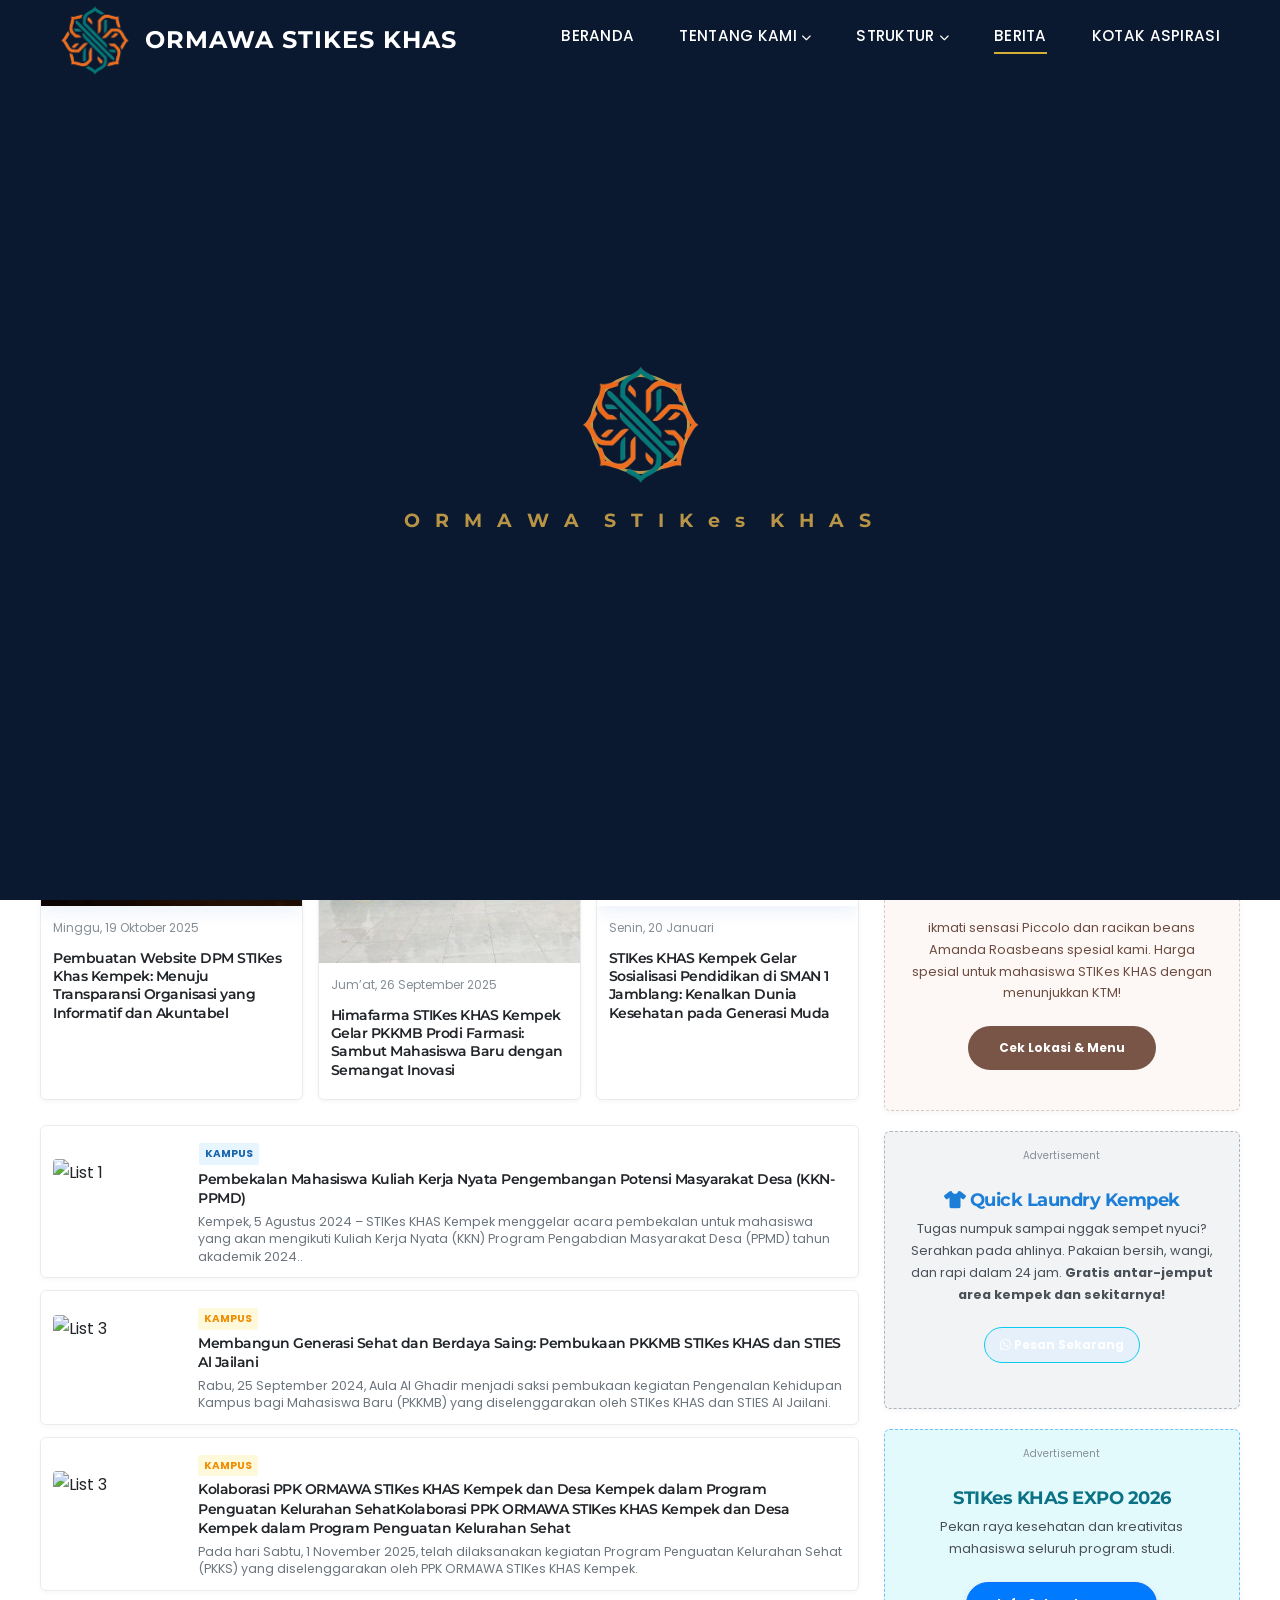
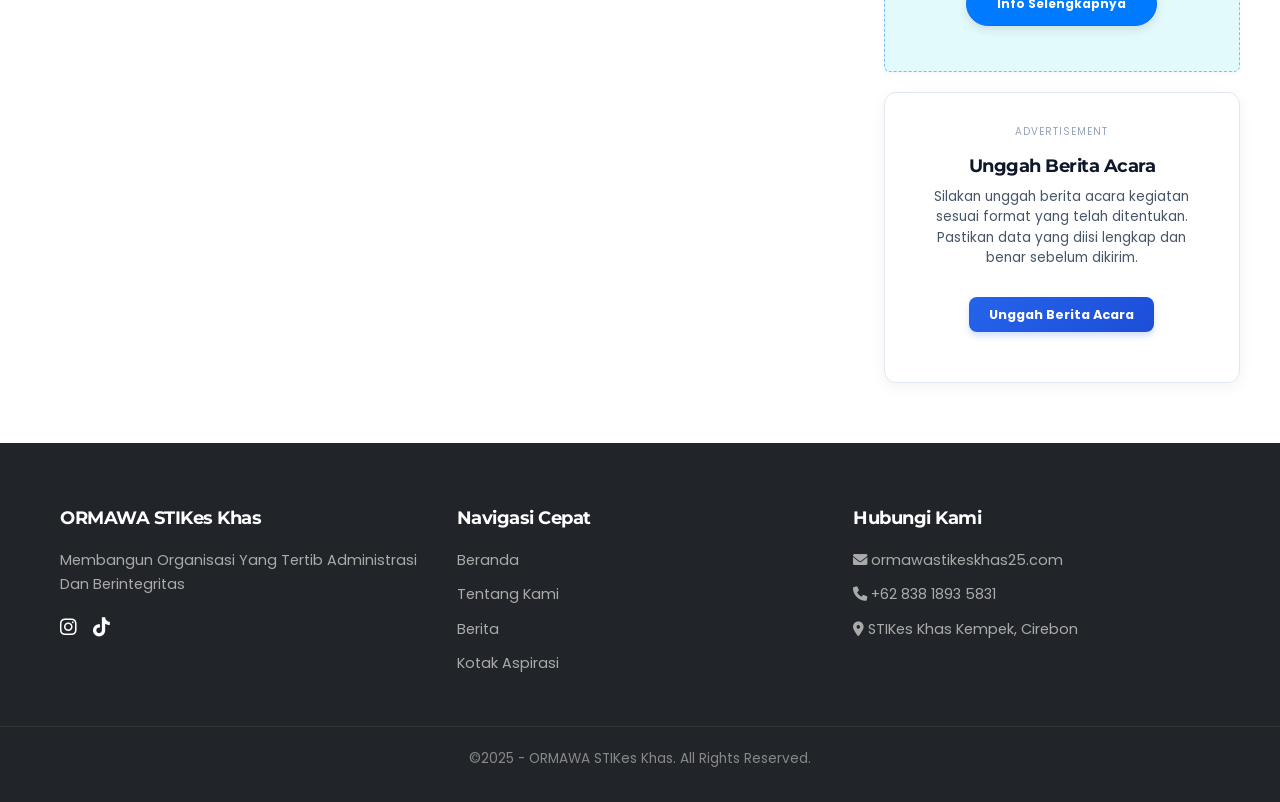
==== berita.html @ 65491d13 "Add files via upload" ====
<!doctype html>
<html lang="id">
  <head>
    <meta charset="utf-8" />
    <meta name="viewport" content="width=device-width, initial-scale=1.0" />
    <title>Ormawa STIKes Khas-Berita</title>
    <link
      href="https://cdn.jsdelivr.net/npm/bootstrap@5.3.0/dist/css/bootstrap.min.css"
      rel="stylesheet"
    />
    <link rel="stylesheet" type="text/css" href="css/style.css" />
    <link
      rel="stylesheet"
      href="https://cdnjs.cloudflare.com/ajax/libs/font-awesome/6.0.0-beta3/css/all.min.css"
    />
  </head>
  <body class="berita-page">
    <div id="preloader">
      <div class="loader-content">
        <div class="logo-animation">
          <img src="img/download logo stikes.png" alt="Logo STIKes KHAS" />
          <div class="pulse-ring"></div>
        </div>
        <div class="loader-text">
          <span class="letter">O</span>
          <span class="letter">R</span>
          <span class="letter">M</span>
          <span class="letter">A</span>
          <span class="letter">W</span>
          <span class="letter">A</span>
          <span class="letter"></span>
          <span class="letter">S</span>
          <span class="letter">T</span>
          <span class="letter">I</span>
          <span class="letter">K</span>
          <span class="letter">e</span>
          <span class="letter">s</span>
          <span class="letter"></span>
          <span class="letter">K</span>
          <span class="letter">H</span>
          <span class="letter">A</span>
          <span class="letter">S</span>
        </div>
      </div>
    </div>

    <nav class="navbar navbar-expand-lg navbar-dark fixed-top">
      <div class="container">
        <a class="navbar-brand d-flex align-items-center" href="index.html">
          <img
            src="img/download logo stikes.png"
            alt="Logo HIMESY KHAS"
            class="me-3"
          />
          <span class="fw-bold fs-4">ORMAWA STIKes KHAS</span>
        </a>
        <button
          class="navbar-toggler border-0"
          type="button"
          data-bs-toggle="collapse"
          data-bs-target="#himesyNav"
        >
          <span class="navbar-toggler-icon"></span>
        </button>
        <div class="collapse navbar-collapse" id="himesyNav">
          <ul class="navbar-nav ms-auto">
            <li class="nav-item">
              <a class="nav-link active" href="index.html">Beranda</a>
            </li>

            <li class="nav-item dropdown">
              <a
                class="nav-link dropdown-toggle"
                href="#"
                data-bs-toggle="dropdown"
                >Tentang Kami<i class="fas fa-chevron-down"></i
              ></a>
              <ul class="dropdown-menu">
                <li>
                  <a class="dropdown-item" href="tentangkami.html"
                    >Tentang Kami</a
                  >
                </li>
                <li>
                  <a class="dropdown-item" href="tugas-fungsi.html"
                    >Tugas & fungsi</a
                  >
                </li>
              </ul>
            </li>
            <li class="nav-item dropdown">
              <a
                class="nav-link dropdown-toggle"
                href="#"
                data-bs-toggle="dropdown"
                >Struktur<i class="fas fa-chevron-down"></i
              ></a>
              <ul class="dropdown-menu">
                <li>
                  <span class="dropdown-header text-warning fw-bold small"
                    >PIMPINAN</span
                  >
                </li>
                <li>
                  <a class="dropdown-item" href="https://www.stikeskhas.ac.id/"
                    >STIKes KHAS KEMPEK</a
                  >
                </li>
                <li><hr class="dropdown-divider bg-white opacity-25" /></li>
                <li>
                  <span class="dropdown-header text-warning fw-bold small"
                    >DAFTAR ORMAWA</span
                  >
                </li>
                <li>
                  <a class="dropdown-item" href="struktur-dpm.html"
                    >DPM (Dewan Perwakilan Mahasiswa)</a
                  >
                </li>
                <li>
                  <a class="dropdown-item" href="Struktur-bem.html"
                    >BEM (Badan Eksekutif Mahasiswa)</a
                  >
                </li>
                <li>
                  <a class="dropdown-item" href="struktur-himafarma.html"
                    >HIMAFARMA (Himpunan Mahasiswa Farmasi)</a
                  >
                </li>
                <li>
                  <a class="dropdown-item" href="struktur-himagi.html"
                    >HIMAGI (Himpunan Mahasiswa Gizi)</a
                  >
                </li>
              </ul>
            </li>
            <li class="nav-item">
              <a class="nav-link" href="berita.html">BERITA</a>
            </li>
            <li class="nav-item">
              <a class="nav-link" href="kotak-Aspirasi.html">KOTAK ASPIRASI</a>
            </li>
          </ul>
        </div>
      </div>
    </nav>

    <!-- ==============================================
         LAYOUT PORTAL BERITA (AMAN DI BAWAH NAVBAR FIXED)
         ============================================== -->
    <div class="container portal-news-wrapper">
      <div class="portal-grid-container">
        <!-- KOLOM UTAMA (KIRI) -->
        <div class="portal-main-col">
          <!-- Kategori Header Atas -->
          <div
            class="news-section-header"
            style="border-color: #0056b3; margin-top: 0"
          >
            <h2 class="news-section-title" style="color: #0056b3">
              Informasi Kampus & Ormawa
            </h2>
          </div>

          <!-- Berita Utama Besar (Hero Article) -->
          <div class="portal-hero-box">
            <a href="sidang-umum.html">
              <img
                src="img/Bannerberita terbaru/berita sidang umum.jpeg"
                alt="Berita Utama"
                class="portal-hero-img"
              />
            </a>
            <div class="portal-hero-body">
              <span class="portal-meta-time">19/10/2025</span>
              <h2 class="portal-hero-heading">
                <a href="sidang-umum.html"
                  >Sidang Umum DPM STIKes Khas Kempek: Membangun Organisasi yang
                  Tertib Administrasi dan Berintegritas</a
                >
              </h2>
              <p class="portal-hero-excerpt">
                Sidang ini merupakan agenda krusial guna mengkaji serta
                menetapkan landasan hukum organisasi, mulai dari Anggaran Dasar
                (AD) hingga Tata Laksana Organisasi (TLO).
              </p>
            </div>
          </div>

          <!-- Berita Utama Lainnya -->
          <div class="news-section-header">
            <h3 class="news-section-title">Berita Utama Lainnya</h3>
            <div class="news-nav-arrows">
              <button class="news-nav-btn">
                <i class="fas fa-chevron-left"></i>
              </button>
              <button class="news-nav-btn">
                <i class="fas fa-chevron-right"></i>
              </button>
            </div>
          </div>

          <div class="portal-sub-grid-3">
            <div class="portal-mini-card">
              <a href="pembuatan-wibsite.html"
                ><img
                  src="img/Bannerberita terbaru/bener pembuatan wibsite.jpeg"
                  alt="Sub 1"
                  class="portal-mini-img"
              /></a>
              <div class="portal-mini-body">
                <span class="portal-meta-time"> Minggu, 19 Oktober 2025</span>
                <h4 class="portal-mini-title">
                  <a href="pembuatan-wibsite.html"
                    >Pembuatan Website DPM STIKes Khas Kempek: Menuju
                    Transparansi Organisasi yang Informatif dan Akuntabel</a
                  >
                </h4>
              </div>
            </div>

            <div class="portal-mini-card">
              <a href="PPKMB-HIMARMA.html"
                ><img src="img/himafarma/berita/ppkmb/pkkmbhimfrma.jpg"
              /></a>
              <div class="portal-mini-body">
                <span class="portal-meta-time">Jum’at, 26 September 2025</span>
                <h4 class="portal-mini-title">
                  <a href="PPKMB-HIMARMA.html"
                    >Himafarma STIKes KHAS Kempek Gelar PKKMB Prodi Farmasi:
                    Sambut Mahasiswa Baru dengan Semangat Inovasi</a
                  >
                </h4>
              </div>
            </div>

            <div class="portal-mini-card">
              <a
                href="https://www.stikeskhas.ac.id/stikes-khas-kempek-gelar-sosialisasi-pendidikan-di-sman-1-jamblang/"
                ><img
                  src="https://www.stikeskhas.ac.id/wp-content/uploads/2026/01/WhatsApp-Image-2026-01-20-at-14.49.30-768x432.jpeg"
                  alt="Sub 3"
                  class="portal-mini-img"
              /></a>
              <div class="portal-mini-body">
                <span class="portal-meta-time">Senin, 20 Januari</span>
                <h4 class="portal-mini-title">
                  <a
                    href="https://www.stikeskhas.ac.id/stikes-khas-kempek-gelar-sosialisasi-pendidikan-di-sman-1-jamblang/"
                    >STIKes KHAS Kempek Gelar Sosialisasi Pendidikan di SMAN 1
                    Jamblang: Kenalkan Dunia Kesehatan pada Generasi Muda</a
                  >
                </h4>
              </div>
            </div>
          </div>

          <!-- List Artikel Vertikal di Bawah -->
          <div class="portal-list-item">
            <img
              src="https://www.stikeskhas.ac.id/wp-content/uploads/2024/08/foto-768x536.jpg"
              alt="List 1"
              class="portal-list-thumb"
            />
            <div class="portal-list-content">
              <span class="portal-badge-label badge-blue">Kampus</span>
              <h4 class="portal-list-title">
                <a
                  href="https://www.stikeskhas.ac.id/pembekalan-mahasiswa-kuliah-kerja-nyata-pengembangan-potensi-masyarakat-desa-kkn-ppmd/"
                  >Pembekalan Mahasiswa Kuliah Kerja Nyata Pengembangan Potensi
                  Masyarakat Desa (KKN-PPMD)</a
                >
              </h4>
              <p class="portal-list-desc">
                Kempek, 5 Agustus 2024 – STIKes KHAS Kempek menggelar acara
                pembekalan untuk mahasiswa yang akan mengikuti Kuliah Kerja
                Nyata (KKN) Program Pengabdian Masyarakat Desa (PPMD) tahun
                akademik 2024..
              </p>
            </div>
          </div>

          <div class="portal-list-item">
            <img
              src="https://www.stikeskhas.ac.id/wp-content/uploads/2024/09/IMG_4207-1536x864.jpg"
              alt="List 3"
              class="portal-list-thumb"
            />
            <div class="portal-list-content">
              <span class="portal-badge-label badge-orange">kampus</span>
              <h4 class="portal-list-title">
                <a
                  href="https://www.stikeskhas.ac.id/membangun-generasi-sehat-dan-berdaya-saing-pembukaan-pkkmb-stikes-khas-dan-sties-al-jailani/"
                  >Membangun Generasi Sehat dan Berdaya Saing: Pembukaan PKKMB
                  STIKes KHAS dan STIES Al Jailani</a
                >
              </h4>
              <p class="portal-list-desc">
                Rabu, 25 September 2024, Aula Al Ghadir menjadi saksi pembukaan
                kegiatan Pengenalan Kehidupan Kampus bagi Mahasiswa Baru (PKKMB)
                yang diselenggarakan oleh STIKes KHAS dan STIES Al Jailani.
              </p>
            </div>
          </div>

          <div class="portal-list-item">
            <img
              src="https://www.stikeskhas.ac.id/wp-content/uploads/2025/11/WhatsApp-Image-2025-11-01-at-22.59.49-1024x574.jpeg"
              alt="List 3"
              class="portal-list-thumb"
            />
            <div class="portal-list-content">
              <span class="portal-badge-label badge-orange">kampus</span>
              <h4 class="portal-list-title">
                <a
                  href="https://www.stikeskhas.ac.id/kolaborasi-ppk-ormawa-stikes-khas-kempek-dan-desa-kempek-dalam-program-penguatan-kelurahan-sehat/"
                  >Kolaborasi PPK ORMAWA STIKes KHAS Kempek dan Desa Kempek
                  dalam Program Penguatan Kelurahan SehatKolaborasi PPK ORMAWA
                  STIKes KHAS Kempek dan Desa Kempek dalam Program Penguatan
                  Kelurahan Sehat</a
                >
              </h4>
              <p class="portal-list-desc">
                Pada hari Sabtu, 1 November 2025, telah dilaksanakan kegiatan
                Program Penguatan Kelurahan Sehat (PKKS) yang diselenggarakan
                oleh PPK ORMAWA STIKes KHAS Kempek.
              </p>
            </div>
          </div>
        </div>

        <!-- SIDEBAR KANAN -->
        <div class="portal-sidebar-col">
          <!-- Topik Populer -->
          <div class="portal-sidebar-widget">
            <div class="portal-sidebar-header">Topik Populer</div>
            <ul class="top-topic-list">
              <li>
                <i class="fas fa-external-link-alt"></i>
                <a href="#">Sidang Pleno DPM</a>
              </li>
              <li>
                <i class="fas fa-external-link-alt"></i>
                <a href="#">Sosialisasi Kesehatan</a>
              </li>
              <li>
                <i class="fas fa-external-link-alt"></i>
                <a href="#">Panduan Mahasiswa Baru</a>
              </li>
            </ul>
          </div>

          <!-- Sub Kategori / Widget Artikel Pilihan -->
          <div class="portal-sidebar-widget">
            <div class="portal-sidebar-header">Berita Pilihan</div>

            <div class="sidebar-mini-article">
              <img
                src="https://www.stikeskhas.ac.id/wp-content/uploads/2024/07/12-1-768x458.png"
                alt="Side 1"
                class="sidebar-mini-thumb"
              />
              <h5 class="sidebar-mini-title">
                <a
                  href="https://www.stikeskhas.ac.id/sidang-terbuka-wisuda-angkatan-ke-1-program-sarjana-farmasi-gizi-stikes-khas-kempek-tahun-akademik-2023-2024/"
                  >Berbangga, STIKes KHAS Kempek Gelar Wisuda Perdana dengan
                  Kelulusan 100%</a
                >
              </h5>
            </div>

            <div class="sidebar-mini-article">
              <img
                src="https://www.stikeskhas.ac.id/wp-content/uploads/2024/06/WhatsApp-Image-2024-06-25-at-15.38.36_a71be2c7-1-768x1024.jpg"
                alt="Side 2"
                class="sidebar-mini-thumb"
              />
              <h5 class="sidebar-mini-title">
                <a
                  href="https://www.stikeskhas.ac.id/tingkatkan-pemahaman-keterampilan-satgas-ppks-stikes-khas-kempek-ikuti-workshop-peningkatan-kapasitas-ppks/"
                  >Tingkatkan Pemahaman & Keterampilan, Satgas PPKS STIKes KHAS
                  Kempek Ikuti Workshop Peningkatan Kapasitas PPKS</a
                >
              </h5>
            </div>

            <div class="sidebar-mini-article">
              <img
                src="https://www.stikeskhas.ac.id/wp-content/uploads/2023/11/al-ss-768x432.jpg"
                alt="Side 3"
                class="sidebar-mini-thumb"
              />
              <h5 class="sidebar-mini-title">
                <a
                  href="https://www.stikeskhas.ac.id/asesmen-lapangan-akreditasi-stikes-khas-kempek-langkah-menuju-pendidikan-kesehatan-berkualitas/"
                  >Asesmen Lapangan Akreditasi STIKes KHAS Kempek: Langkah
                  Menuju Pendidikan Kesehatan Berkualitas</a
                >
              </h5>
            </div>
          </div>

          <!-- ================= TAMBAHKAN KODE IKLAN BARU DI SINI ================= -->

          <!-- Kotak Iklan / Coffee Shop dengan Video -->
          <div
            class="portal-sidebar-widget text-center"
            style="
              background: #fdf8f5;
              border: 1px dashed #d7ccc8;
              margin-top: 20px;
            "
          >
            <span
              style="
                font-size: 10px;
                color: #868e96;
                display: block;
                margin-bottom: 5px;
              "
              >Advertisement</span
            >
            <div style="padding: 15px 10px">
              <!-- Bagian Judul dengan Gambar Logo -->
              <h5
                style="
                  font-size: 1.1rem;
                  color: #5d4037;
                  font-weight: 700;
                  margin-bottom: 8px;
                  display: flex;
                  align-items: center;
                  justify-content: center;
                  gap: 8px;
                "
              >
                <!-- Ganti "img/logo-kopi.png" dengan lokasi file gambar logo yang sebenarnya -->
                <img
                  src="img/iklan/WhatsApp_Image_2026-07-31_at_22.57.00-removebg-preview.png"
                  alt="Logo Kopi"
                  style="height: 24px; width: auto; object-fit: contain"
                />
                Ngopi Dulu, Nugas Kemudian!
              </h5>

              <!-- Video Container (Responsif 16:9) -->
              <div class="ratio ratio-16x9 mb-3">
                <!-- Ganti URL src dengan link embed video YouTube/Tiktok promosi yang asli -->
                <iframe
                  src=""
                  title="Coffee Shop Promo"
                  allowfullscreen
                  style="border-radius: 8px"
                ></iframe>
              </div>

              <p style="font-size: 0.8rem; color: #6d4c41; margin-bottom: 12px">
                ikmati sensasi Piccolo dan racikan beans Amanda Roasbeans
                spesial kami. Harga spesial untuk mahasiswa STIKes KHAS dengan
                menunjukkan KTM!
              </p>
              <a
                href="https://www.instagram.com/salwacoffee/"
                class="btn btn-sm fw-bold text-white"
                style="background-color: #795548; font-size: 0.75rem"
                >Cek Lokasi & Menu</a
              >
            </div>
          </div>

          <!-- Kotak Iklan / Quick Laundry -->
          <div
            class="portal-sidebar-widget text-center"
            style="
              background: #f1f3f5;
              border: 1px dashed #adb5bd;
              margin-top: 20px;
            "
          >
            <span
              style="
                font-size: 10px;
                color: #868e96;
                display: block;
                margin-bottom: 5px;
              "
              >Advertisement</span
            >
            <div style="padding: 20px 10px">
              <h5
                style="
                  font-size: 1.1rem;
                  color: #1c7ed6;
                  font-weight: 700;
                  margin-bottom: 8px;
                "
              >
                <i class="fas fa-tshirt"></i> Quick Laundry Kempek
              </h5>
              <p style="font-size: 0.8rem; color: #495057; margin-bottom: 12px">
                Tugas numpuk sampai nggak sempet nyuci? Serahkan pada ahlinya.
                Pakaian bersih, wangi, dan rapi dalam 24 jam.
                <strong>Gratis antar-jemput area kempek dan sekitarnya!</strong>
              </p>

              <!-- Tombol Pesan Sekarang via WhatsApp -->
              <!-- Ganti "6281234567890" dengan nomor WA tujuan. Pastikan menggunakan format 62 (pengganti 0) -->
              <a
                href="https://wa.me/6282219672572?text=Halo%20Quick%20Laundry,%20saya%20mahasiswa%20STIKes%20KHAS%20mau%20pesan%20layanan%20antar-jemput%20laundry."
                target="_blank"
                class="btn btn-sm btn-info fw-bold text-white"
                style="font-size: 0.75rem"
              >
                <i class="fab fa-whatsapp"></i> Pesan Sekarang
              </a>
            </div>
          </div>
          <!-- ================= BATAS AKHIR KODE IKLAN BARU ================= -->

          <!-- Kotak Iklan / Banner Samping -->
          <div
            class="portal-sidebar-widget text-center"
            style="background: #e3fafc; border: 1px dashed #74c0fc"
          >
            <span
              style="
                font-size: 10px;
                color: #868e96;
                display: block;
                margin-bottom: 5px;
              "
              >Advertisement</span
            >
            <div style="padding: 20px 10px">
              <h5
                style="
                  font-size: 1.1rem;
                  color: #0b7285;
                  font-weight: 700;
                  margin-bottom: 8px;
                "
              >
                STIKes KHAS EXPO 2026
              </h5>
              <p style="font-size: 0.8rem; color: #495057; margin-bottom: 12px">
                Pekan raya kesehatan dan kreativitas mahasiswa seluruh program
                studi.
              </p>
              <a
                href="kotak-Aspirasi.html"
                class="btn btn-sm btn-primary fw-bold"
                style="font-size: 0.75rem"
                >Info Selengkapnya</a
              >
            </div>
          </div>
          <!-- ================= BATAS AKHIR KODE IKLAN UNGGAH BERITA ================= -->
          <div
            class="portal-sidebar-widget text-center"
            style="
              background: #ffffff;
              border: 1px solid #e2e8f0;
              border-radius: 12px;
              box-shadow: 0 4px 15px rgba(0, 0, 0, 0.05);
              overflow: hidden;
            "
          >
            <span
              style="
                font-size: 10px;
                color: #94a3b8;
                display: block;
                margin-top: 15px;
                text-transform: uppercase;
                letter-spacing: 1px;
              "
              >Advertisement</span
            >
            <div style="padding: 15px 20px 25px">
              <h5
                style="
                  font-size: 1.15rem;
                  color: #0f172a;
                  font-weight: 700;
                  margin-bottom: 10px;
                "
              >
                Unggah Berita Acara
              </h5>
              <p
                style="
                  font-size: 0.85rem;
                  color: #475569;
                  margin-bottom: 18px;
                  line-height: 1.5;
                "
              >
                Silakan unggah berita acara kegiatan sesuai format yang telah
                ditentukan. Pastikan data yang diisi lengkap dan benar sebelum
                dikirim.
              </p>
              <a
                href="pembuatan-berita.html"
                class="btn btn-sm fw-bold"
                style="
                  background: linear-gradient(135deg, #2563eb 0%, #1d4ed8 100%);
                  color: #ffffff;
                  border: none;
                  padding: 8px 20px;
                  border-radius: 8px;
                  font-size: 0.8rem;
                  box-shadow: 0 4px 6px rgba(37, 99, 235, 0.2);
                  transition: all 0.3s ease;
                "
              >
                Unggah Berita Acara
              </a>
            </div>
          </div>
        </div>
      </div>
    </div>

    <footer class="footer-custom">
      <div class="container footer-custom-container">
        <div class="footer-custom-col">
          <h4>ORMAWA STIKes Khas</h4>
          <p>Membangun Organisasi Yang Tertib Administrasi Dan Berintegritas</p>
          <div class="footer-custom-social" style="margin-top: 15px">
            <a href="https://www.instagram.com/dpmstikeskhas/#"
              ><i class="fab fa-instagram"></i
            ></a>
            <a href="https://www.tiktok.com/@dpmstikeskhas"
              ><i class="fa-brands fa-tiktok"></i
            ></a>
          </div>
        </div>

        <div class="footer-custom-col">
          <h4>Navigasi Cepat</h4>
          <a href="index.html">Beranda</a>
          <a href="tentangkami.html">Tentang Kami</a>
          <a href="berita.html">Berita</a>
          <a href="kotak-Aspirasi.html">Kotak Aspirasi</a>
        </div>

        <div class="footer-custom-col" id="contact-custom">
          <h4>Hubungi Kami</h4>
          <p><i class="fas fa-envelope"></i> ormawastikeskhas25.com</p>
          <p><i class="fas fa-phone"></i> +62 838 1893 5831</p>
          <a
            href="https://www.google.com/maps/place/STIKes+KHAS+Kempek+Cirebon/@-6.6955847,108.4113421,17z/..."
            ><p>
              <i class="fas fa-map-marker-alt"></i> STIKes Khas Kempek, Cirebon
            </p></a
          >
        </div>
      </div>
      <div class="footer-custom-bottom">
        &copy;2025 - ORMAWA STIKes Khas. All Rights Reserved.
      </div>
    </footer>

    <script src="https://cdn.jsdelivr.net/npm/bootstrap@5.3.0/dist/js/bootstrap.bundle.min.js"></script>
    <script>
      // Add 'scrolled' class to navbar after page scroll (matching 1.html behaviour)
      window.addEventListener("scroll", () => {
        const navbar = document.querySelector(".navbar");
        if (!navbar) return;
        if (window.scrollY > 100) {
          navbar.classList.add("scrolled");
        } else {
          navbar.classList.remove("scrolled");
        }
      });

      // Smooth-scroll for on-page anchors, but allow Bootstrap dropdown toggles and plain '#' to behave normally
      document.querySelectorAll('a[href^="#"]').forEach((anchor) => {
        anchor.addEventListener("click", function (e) {
          const href = this.getAttribute("href");
          // skip if it's a plain '#' (used by dropdown) or element is a dropdown-toggle
          if (
            !href ||
            href === "#" ||
            this.classList.contains("dropdown-toggle") ||
            this.dataset.bsToggle === "dropdown"
          ) {
            return; // let bootstrap handle dropdowns and plain hashes
          }

          e.preventDefault();
          const target = document.querySelector(href);
          if (target) target.scrollIntoView({ behavior: "smooth" });
        });
      });

      // Set `.active` on navbar links based on current page URL (so underline follows current page)
      function updateActiveNav() {
        const navItems = document.querySelectorAll(".navbar-nav .nav-item");
        const current =
          window.location.pathname.replace(/\/+/g, "/").split("/").pop() ||
          "index.html";

        // helper to extract filename from href
        const filenameFromHref = (href) => {
          if (!href) return null;
          if (href.startsWith("#")) return "";
          try {
            const url = new URL(
              href,
              window.location.origin + window.location.pathname,
            );
            return url.pathname.replace(/\/+/g, "/").split("/").pop();
          } catch (e) {
            return null;
          }
        };

        navItems.forEach((item) => {
          const toggle = item.querySelector(".nav-link");
          if (!toggle) return;

          // if this nav-item contains a dropdown-menu, check its children
          const dropdown = item.querySelector(".dropdown-menu");
          if (dropdown) {
            const childLinks = dropdown.querySelectorAll("a");
            let matched = false;
            childLinks.forEach((cl) => {
              const f = filenameFromHref(cl.getAttribute("href"));
              if (f && f === current) matched = true;
            });

            // Also check if the dropdown toggle itself links to a page (rarely), otherwise use matched
            const toggleHrefFile = filenameFromHref(
              toggle.getAttribute("href"),
            );
            if (toggleHrefFile && toggleHrefFile === current) matched = true;

            if (matched) {
              toggle.classList.add("active");
              // optional: also open dropdown on current page
              // item.querySelector('.dropdown-menu')?.classList.add('show');
            } else {
              toggle.classList.remove("active");
            }
          } else {
            // simple link
            const f = filenameFromHref(toggle.getAttribute("href"));
            // treat anchors as homepage
            if (
              toggle.getAttribute("href") &&
              toggle.getAttribute("href").startsWith("#")
            ) {
              const isHome = current === "" || /index\.html?$/.test(current);
              if (isHome) toggle.classList.add("active");
              else toggle.classList.remove("active");
            } else if (f && f === current) {
              toggle.classList.add("active");
            } else {
              toggle.classList.remove("active");
            }
          }
        });
      }

      document.querySelectorAll(".news-nav-btn").forEach((button) => {
        button.addEventListener("click", () => {
          const container = document.getElementById("featured-news-slider");
          if (!container) return;

          const direction = button.dataset.direction === "left" ? -1 : 1;
          const cardItem = container.querySelector(".portal-mini-card");
          const scrollAmount = cardItem ? cardItem.offsetWidth + 15 : 300;

          container.scrollBy({
            left: scrollAmount * direction,
            behavior: "smooth",
          });
        });
      });

      // Run on load
      document.addEventListener("DOMContentLoaded", updateActiveNav);
      // Also run on history navigation
      window.addEventListener("popstate", updateActiveNav);

      window.addEventListener("load", function () {
        const preloader = document.getElementById("preloader");

        // Memberikan jeda 2 detik agar animasi terlihat sebentar
        setTimeout(function () {
          preloader.classList.add("loader-fade-out");
        }, 2000);
      });
    </script>
  </body>
</html>
---- css/style.css ----
@import url('https://fonts.googleapis.com/css2?family=Poppins:wght@300;400;500;600;700;800&family=Montserrat:wght@700;800&family=Outfit:wght@400;600;700;800&family=Inter:wght@400;600&family=Playfair+Display:ital,wght@1,500&display=swap');

/* Reset dan Variabel */
* { margin: 0; padding: 0; box-sizing: border-box; }

:root {
    --primary-color: #007bff;
    --primary-dark: #0056b3;
    --secondary-color: #6c757d;
    --accent-color: #28a745;
    --text-dark: #212529;
    --text-light: #f8f9fa;
    --bg-light: #ffffff;
    --bg-section: #f4f7f6;
    --shadow-light: rgba(0, 0, 0, 0.1);
    --shadow-hover: rgba(0, 0, 0, 0.2);
}

body {
    font-family: 'Poppins', sans-serif;
    line-height: 1.6;
    color: var(--text-dark);
    
    /* Menggunakan foto sebagai latar belakang seluruh halaman */
    background-image: url('../img/Latar\ Belakakng.jpeg'); /* Ganti dengan nama file foto Anda */
    background-size: cover;          /* Foto menutupi seluruh layar */
    background-position: center;     /* Foto berada di tengah */
    background-attachment: fixed;    /* Foto tetap diam saat di-scroll (Efek Parallax) */
    background-repeat: no-repeat;
    overflow-x: hidden;
}

/* Tambahkan lapisan transparan agar konten teks tetap jelas */
body::before {
    content: "";
    position: fixed;
    top: 0;
    left: 0;
    width: 100%;
    height: 100%;
    /* Mengurangi keterangan foto agar teks lebih menonjol */
    background: rgba(255, 255, 255, 0.8); 
    z-index: -1;
}

.container {
    max-width: 1200px;
    margin: 0 auto;
    padding: 0 20px;
}

section {
    padding: 6rem 0;
}

h2 {
    font-size: 2.5rem;
    font-weight: 700;
    margin-bottom: 1.5rem;
    text-align: center;
    color: var(--primary-dark);
}

a { color: var(--primary-color); text-decoration: none; transition: 0.3s; }
a:hover { color: var(--primary-dark); }

/* Tombol */
.btn {
    display: inline-block;
    padding: 12px 30px;
    border-radius: 50px;
    font-weight: 600;
    transition: all 0.3s ease;
    margin: 10px 5px;
}

.btn-primary {
    background-color: var(--primary-color);
    color: white;
    box-shadow: 0 4px 10px var(--shadow-light);
}

.btn-primary:hover {
    background-color: var(--primary-dark);
    transform: translateY(-2px);
}

.btn-secondary {
    background-color: var(--accent-color);
    color: white;
}

.btn-secondary:hover {
    background-color: #218838;
}

/* Header & Navigasi */
header {
    background: var(--bg-light);
    box-shadow: 0 2px 10px var(--shadow-light);
    position: sticky;
    top: 0;
    z-index: 1000;
}

nav {
    display: flex;
    justify-content: space-between;
    align-items: center;
    padding: 1rem 20px;
}

nav h1 {
    font-size: 1.5rem;
    color: var(--primary-color);
}

nav ul {
    list-style: none;
    display: flex;
}

nav ul li { margin-left: 30px; }

nav ul li a {
    color: var(--text-dark);
    font-weight: 500;
}

nav ul li a:hover { color: var(--primary-color); }

/* Hero Section */
.hero {
    background: var(--primary-dark);
    color: white;
    min-height: 90vh;
    height: auto;
    display: flex;
    align-items: center;
    text-align: center;
    position: relative;
    overflow: hidden;
    padding: 120px 0 80px;
}

.hero-bg-slider {
    position: absolute;
    inset: 0;
    width: 100%;
    height: 100%;
    z-index: 0;
}

.hero-bg-slider .slide {
    position: absolute;
    inset: 0;
    width: 100%;
    height: 100%;
    background-size: cover;
    background-position: center center;
    background-repeat: no-repeat;
    opacity: 0;
    transition: opacity 1.5s ease-in-out, transform 0.5s ease;
    transform: scale(1.04);
    transform-origin: center center;
}

.hero-bg-slider .slide.active { opacity: 1; }

@media (max-width: 992px) {
    .hero {
        min-height: 75vh;
        padding-top: 110px;
    }
}

@media (max-width: 768px) {
    .hero {
        min-height: 58vh;
        padding: 100px 0 60px;
    }

    .hero-bg-slider .slide {
        background-size: cover;
        background-position: center center;
        background-repeat: no-repeat;
        transform: scale(1.02);
    }
}

.hero::after {
    content: '';
    position: absolute;
    top: 0; left: 0;
    width: 100%; height: 100%;
    background: rgba(0, 0, 0, 0.6);
    z-index: 1;
}

.hero-content {
    position: relative;
    z-index: 2;
    max-width: 820px;
    margin: 0 auto;
    padding: 0 20px;
    animation: fadeIn 1s ease-out;
}

.hero h2 {
    font-size: clamp(2.2rem, 4vw, 4rem);
    color: white;
    margin-bottom: 1rem;
    line-height: 1.15;
}

.hero p {
    font-size: clamp(1rem, 1.7vw, 1.35rem);
    margin-bottom: 2rem;
    font-weight: 300;
}

/* Styling About Vertikal */
.about-intro-wrapper {
    text-align: center;
    max-width: 850px;
    margin: 0 auto 50px;
}

.about-logo-centered {
    width: 180px;
    height: 180px;
    border-radius: 50%;
    overflow: hidden;
    margin: 20px auto;
    border: 6px solid #f4f7f6;
    box-shadow: 0 8px 20px rgba(0,0,0,0.1);
}

.about-logo-centered img {
    width: 100%;
    height: 100%;
    object-fit: cover;
    justify-content: center;
}

.about-description {
    font-size: 1.05rem;
    color: #555;
    line-height: 1.8;
    text-align: justify;
    text-justify: inter-word;
}

/* Membuat semua kartu punya tinggi yang sama */
.about-grid {
    display: grid;
    grid-template-columns: repeat(auto-fit, minmax(320px, 1fr));
    gap: 30px;
    align-items: stretch; /* Memastikan kartu sama tinggi */
}

/* Card Styling */
.about-card, .news-item, .aspiration-card, .divisi-card {
    background: rgba(255, 255, 255, 0.8) !important; /* Membuat kartu semi-transparan */
    backdrop-filter: blur(8px); /* Memberikan efek buram pada foto di balik kartu */
    border: 1px solid rgba(255, 255, 255, 0.3) !important;
    box-shadow: 0 10px 30px rgba(0, 0, 0, 0.1) !important;
}

/* Judul di dalam kartu */
.about-card h3 {
    text-align: center;
    margin-bottom: 20px;
    font-size: 1.4rem;
    color: #222;
    position: relative;
    padding-bottom: 10px;
}

/* Garis kecil di bawah judul kartu agar lebih manis */
.about-card h3::after {
    content: '';
    position: absolute;
    bottom: 0;
    left: 50%;
    transform: translateX(-50%);
    width: 50px;
    height: 3px;
    background: var(--primary-color, #007bff);
}

/* Teks paragraf di dalam kartu */
.about-card p {
    text-align: justify;
    text-justify: inter-word;
    line-height: 1.6;
    color: #666;
    margin: 0;
}

/* List Misi agar rapi sejajar */
.mission-list {
    list-style: none;
    padding: 0;
    margin: 0;
}

.mission-list li {
    display: grid;
    grid-template-columns: 25px 1fr; /* Kolom ikon tetap kecil, teks sisa lebar */
    gap: 10px;
    text-align: justify;
    margin-bottom: 15px;
    line-height: 1.6;
    color: #666;
}

.mission-list li i {
    color: #28a745; /* Warna hijau sukses untuk centang */
    margin-top: 4px;
}

/* Collaboration */
.logo-grid-circle {
    display: flex;
    justify-content: center;
    gap: 40px;
    flex-wrap: wrap;
    margin-top: 40px;
}

.logo-item-circle {
    text-align: center;
    transition: 0.3s;
}

.logo-item-circle:hover {
    transform: translateY(-10px);
}

.circle-box {
    width: 150px;
    height: 150px;
    background: white;
    border-radius: 50%; /* Membuat lingkaran sempurna */
    display: flex;
    align-items: center;
    justify-content: center;
    margin-bottom: 15px;
    overflow: hidden; /* Memastikan gambar tetap di dalam lingkaran */
    box-shadow: 0 8px 20px var(--shadow-light);
    border: 4px solid #fff;
}

.circle-box img {
    width: 80%; /* Ukuran logo di dalam lingkaran */
    height: 80%;
    object-fit: contain; /* Memastikan logo tidak terpotong atau penyek */
    filter: grayscale(100%);
    transition: 0.3s;
}

.logo-item-circle:hover img {
    filter: grayscale(0%); /* Warna muncul saat kursor diarahkan */
}

.logo-item-circle p {
    font-weight: 600;
    color: var(--text-dark);
}

/* --- MODERN VISION MISSION STYLING --- */
.vision-mission-section {
    padding: 80px 0;
}

.section-title {
    margin-bottom: 50px;
    position: relative;
}

.vision-mission-wrapper {
    display: grid;
    grid-template-columns: 1fr 1.5fr; /* Misi dibuat sedikit lebih lebar */
    gap: 40px;
    align-items: start;
}

/* Card Styling dengan Glassmorphism */
.vm-card {
    background: rgba(255, 255, 255, 0.9);
    backdrop-filter: blur(10px);
    border-radius: 20px;
    padding: 40px;
    box-shadow: 0 15px 35px rgba(0,0,0,0.1);
    border: 1px solid rgba(255, 255, 255, 0.4);
    transition: transform 0.3s ease;
    position: relative;
    overflow: hidden;
}

.vm-card:hover {
    transform: translateY(-10px);
}

/* Garis Dekorasi */
.vm-line {
    width: 60px;
    height: 4px;
    background: var(--primary-color);
    margin: 15px auto 25px;
    border-radius: 2px;
}

/* Icon Styling */
.vm-icon {
    font-size: 3rem;
    color: var(--primary-color);
    margin-bottom: 20px;
    text-align: center;
}

.vm-card h3 {
    text-align: center;
    font-size: 2rem;
    margin: 0;
    color: var(--primary-dark);
}

.vm-card p {
    font-size: 1.1rem;
    text-align: center;
    line-height: 1.8;
}

/* Modern Mission List */
.modern-mission-list {
    list-style: none;
    padding: 0;
}

.modern-mission-list li {
    display: flex;
    align-items: flex-start;
    gap: 20px;
    margin-bottom: 20px;
    padding-bottom: 15px;
    border-bottom: 1px dashed #ddd;
}

.modern-mission-list li:last-child {
    border-bottom: none;
}

.list-number {
    background: var(--primary-color);
    color: white;
    width: 35px;
    height: 35px;
    border-radius: 50%;
    display: flex;
    align-items: center;
    justify-content: center;
    font-weight: bold;
    font-size: 0.9rem;
    flex-shrink: 0;
}

.modern-mission-list span {
    font-size: 1.05rem;
    color: #444;
    line-height: 1.6;
}

/* Responsif Mobile */
@media (max-width: 992px) {
    .vision-mission-wrapper {
        grid-template-columns: 1fr;
    }
    
    .vm-card.vision {
        order: 1;
    }
    
    .vm-card.mission {
        order: 2;
    }
}
/* --- TUGAS & FUNGSI MODERN STYLING --- */
.roles-section {
    padding: 60px 0;
}

.role-intro-card {
    background: rgba(255, 255, 255, 0.9);
    padding: 30px;
    border-radius: 15px;
    text-align: center;
    margin-bottom: 50px;
    border-left: 5px solid var(--primary-color);
    box-shadow: 0 5px 15px rgba(0,0,0,0.05);
}

.roles-grid {
    display: grid;
    grid-template-columns: repeat(auto-fit, minmax(300px, 1fr));
    gap: 30px;
}

.role-card {
    background: white;
    padding: 40px 30px;
    border-radius: 20px;
    text-align: center;
    transition: all 0.4s ease;
    border-bottom: 4px solid transparent;
    box-shadow: 0 10px 30px rgba(0,0,0,0.05);
}

.role-card:hover {
    transform: translateY(-10px);
    border-bottom: 4px solid var(--primary-color);
    box-shadow: 0 15px 40px rgba(0,0,0,0.1);
}

.role-icon {
    font-size: 3rem;
    color: var(--primary-color);
    margin-bottom: 20px;
    display: inline-block;
    background: #f0f7ff;
    width: 90px;
    height: 90px;
    line-height: 90px;
    border-radius: 50%;
}

.role-card h3 {
    margin-bottom: 15px;
    font-size: 1.5rem;
    color: var(--primary-dark);
}

.role-card p {
    color: #666;
    line-height: 1.7;
    font-size: 0.95rem;
}

/* Animasi Muncul */
.role-card {
    animation: fadeInUp 0.6s ease forwards;
}

/* Structure */
.structure-chart {
    display: flex;
    flex-direction: column;
    align-items: center;
    gap: 40px;
}

.divisi-container {
    display: flex;
    justify-content: center;
    gap: 25px;
    flex-wrap: wrap;
}

.divisi-card {
    background: white;
    padding: 30px;
    border-radius: 12px;
    width: 300px;
    box-shadow: 0 5px 15px var(--shadow-light);
    border-top: 4px solid var(--primary-color);
}
/* STRUKTUR (ORG CHART) */
.org-chart{
    display:flex; 
    flex-direction:column;
    align-items:center; gap:20px;
}
.level{ display:flex; gap:35px; justify-content:center; }
.box{
    width:190px;
    background: rgba(255,255,255,0.02);
    padding:14px;
    border-radius:13px;
    border: 1px solid var(--border);
    box-shadow:0 5px 20px rgba(0,0,0,0.45);
    transition:.2s;
    text-align: center; 
    opacity: 0; 
    animation: flyInFromRight 0.6s forwards; 
    animation-delay: 0s; 
}
.box:hover{ 
    transform:translateY(-4px); 
}

.position{
    font-size:12px;
    color: var(--muted);
    font-weight:600;
}
.name{ 
    font-size:14px; 
    font-weight:700; 
    margin:6px 0; 
}
.photo{
    width:100%; 
    height:150px;
    background: rgba(255,255,255,0.04);
    border-radius:10px;
    overflow: hidden; 
    margin-top: 2px; 
}
.photo img {
    width: 100%;
    height: 100%;
    object-fit: cover; 
    display: block;
}

/* KOLOM KOMISI */
.komisi-container{
    display:flex;
    gap:40px;
    justify-content:center;
}
.komisi-column{
    display:flex;
    flex-direction:column;
    gap:20px;
}
/* Level 1: KETUA */
.level.first .box:nth-child(1) { animation-delay: 0.1s; }

/* Level 2: WAKIL */
.level:nth-child(3) .box:nth-child(1) { animation-delay: 0.3s; }

/* Level 3: SEKRETARIS & BENDAHARA */
.level:nth-child(5) .box:nth-child(1) { animation-delay: 0.5s; } /* Sekretaris */
.level:nth-child(5) .box:nth-child(2) { animation-delay: 0.7s; } /* Bendahara */

/* Level 4: KOMISI */
.komisi-container .komisi-column:nth-child(1) .box:nth-child(1) { animation-delay: 0.9s; } /* Komisi I Atas */
.komisi-container .komisi-column:nth-child(1) .box:nth-child(2) { animation-delay: 1.1s; } /* Komisi I Bawah */

.komisi-container .komisi-column:nth-child(2) .box:nth-child(1) { animation-delay: 1.3s; } /* Komisi II Atas */
.komisi-container .komisi-column:nth-child(2) .box:nth-child(2) { animation-delay: 1.5s; } /* Komisi II Bawah */

.komisi-container .komisi-column:nth-child(3) .box:nth-child(1) { animation-delay: 1.7s; } /* Komisi III */
.vertical-line {
    animation: fadeIn 0.4s forwards;
    opacity: 0;
}
/* RESPONSIVE */
@media (max-width: 700px){
    .columns{ grid-template-columns:1fr; }
    header h1, header ul{ float:none; text-align:center; }
    .banner{ height:50vh; }
}
/* Keyframes untuk animasi masuk */
@keyframes flyInFromRight {
    0% {
        opacity: 0;
        transform: translateX(100px); /* Mulai dari kanan */
    }
    100% {
        opacity: 1;
        transform: translateX(0);
    }
}
/*body struktur
 /* ============================================================
   FINAL DECORATION: PHOTO BG + GREY/WHITE/BLUE THEME
   ============================================================ */

/* Latar Belakang Foto Khusus Halaman Struktur */
body.structure-page {
    background-image: url('/img/ProfilStruktur/latar\ belakang.jpeg') !important; /* Pastikan file tersedia */
    background-attachment: fixed !important;
    background-size: cover !important;
}

/* Overlay agar teks tetap terbaca (Campuran Abu & Putih Transparan) */
body.structure-page::before {
    background: rgba(244, 247, 246, 0.644) !important; /* Warna abu-abu sangat muda yang transparan */
    content: "";
    position: fixed;
    top: 0; left: 0; width: 100%; height: 100%;
    z-index: -1;
}

/* Hilangkan warna solid section agar foto tembus */
body.structure-page #structure {
    background: transparent !important;
}

/* Judul Utama Biru (#0056b3) */
body.structure-page h2 {
    color: #0056b3 !important;
    font-weight: 800;
    text-transform: uppercase;
    text-shadow: 1px 1px 0px #ffffff; /* Sedikit bayangan putih agar teks tajam */
    margin-bottom: 50px !important;
}

/* Kotak Nama (Org-Chart) - Desain Bersih */
body.structure-page .org-chart .box {
    background: #ffffff !important; /* Putih Solid */
    border: 1px solid #dee2e6 !important;
    border-top: 4px solid #0056b3 !important; /* Aksen Biru di atas */
    border-radius: 10px;
    box-shadow: 0 4px 15px rgba(0, 0, 0, 0.1) !important;
    transition: all 0.3s ease !important;
}

body.structure-page .org-chart .box:hover {
    transform: translateY(-8px) !important;
    box-shadow: 0 12px 25px rgba(0, 0, 0, 0.15) !important;
}

/* Warna Jabatan & Nama */
body.structure-page .org-chart .position {
    color: #0056b3 !important; /* Biru */
    font-weight: 600;
    font-size: 11px;
}

body.structure-page .org-chart .name {
    color: #333333 !important; /* Abu-abu Tua */
    font-weight: 700;
}

/* Garis Penghubung Biru */
body.structure-page .vertical-line {
    background: #0056b3 !important;
    width: 2px !important;
    opacity: 0.5;
}

/* Kartu Deskripsi Divisi - Efek Kaca Halus */
body.structure-page .divisi-card {
    background: rgba(255, 255, 255, 0.9) !important; /* Putih hampir solid */
    border: 1px solid #ffffff !important;
    border-radius: 15px;
    padding: 25px;
    box-shadow: 0 10px 30px rgba(0,0,0,0.08) !important;
}

body.structure-page .divisi-card h4 {
    color: #0056b3 !important;
    border-bottom: 2px solid #f0f0f0;
    padding-bottom: 10px;
}

/* Link Informasi */
body.structure-page .divisi-card a {
    color: #0056b3 !important;
    font-weight: bold;
    text-decoration: none;
    background: #f0f4f8;
    padding: 5px 12px;
    border-radius: 20px;
    font-size: 0.85rem;
    transition: 0.3s;
}

body.structure-page .divisi-card a:hover {
    background: #0056b3;
    color: #ffffff !important;
}
/* News */
.news-grid {
    display: grid;
    grid-template-columns: repeat(auto-fit, minmax(300px, 1fr));
    gap: 30px;
}

.news-item {
    background: white;
    border-radius: 12px;
    overflow: hidden;
    box-shadow: 0 5px 15px var(--shadow-light);
}

.news-item img { width: 100%; height: 200px; object-fit: cover; }
.news-content { padding: 25px; }

/* --- KHUSUS HALAMAN BERITA --- */

/* 1. Memberikan foto latar belakang pada body khusus halaman berita */
body.berita-page {
    background-image: url('../img/Latar\ Belakakng.jpeg') !important; /* Gunakan path foto Anda */
    background-size: cover !important;
    background-position: center !important;
    background-attachment: fixed !important; /* Efek Parallax */
    background-repeat: no-repeat !important;
}

/* 2. Menyesuaikan lapisan transparan agar konten berita tetap menonjol */
body.berita-page::before {
    content: "";
    position: fixed;
    top: 0;
    left: 0;
    width: 100%;
    height: 100%;
    /* Gunakan rgba hitam (0,0,0,0.6) jika ingin kesan gelap dan elegan 
       atau rgba putih (255,255,255,0.7) jika ingin tetap terang */
    background: rgba(255, 255, 255, 0.7); 
    z-index: -1;
}

/* 3. Menghilangkan warna background solid pada section news agar foto terlihat */
body.berita-page .news {
    background: transparent !important;
}

/* 4. Membuat kartu berita sedikit lebih kontras di atas foto */
body.berita-page .news-item {
    background: rgba(255, 255, 255, 0.9) !important;
    backdrop-filter: blur(5px);
    border: 1px solid rgba(255, 255, 255, 0.3);
}

/* 5. Mengatur judul halaman agar lebih tajam */
body.berita-page h2 {
    color: var(--primary-dark);
    text-shadow: 1px 1px 2px rgba(255, 255, 255, 0.8);
}
/* --- ASPIRATION STYLING --- */
.aspiration-page {
    background: var(--bg-section); /* Menggunakan variabel warna dari style.css asli */
    padding: 80px 0;
    min-height: 80vh;
    display: flex;
    align-items: center;
}

.aspiration-card {
    background: #ffffff;
    max-width: 550px;
    margin: 0 auto;
    padding: 40px;
    border-radius: 20px;
    box-shadow: 0 15px 35px rgba(0,0,0,0.1);
}

.aspiration-header {
    text-align: center;
    margin-bottom: 30px;
}

.aspiration-header i {
    font-size: 3rem;
    color: var(--primary-color);
    margin-bottom: 15px;
}

.aspiration-form .form-group {
    margin-bottom: 20px;
}

.aspiration-form label {
    display: block;
    font-weight: 600;
    margin-bottom: 8px;
    color: var(--text-dark);
}

.aspiration-form input, 
.aspiration-form textarea {
    width: 100%;
    padding: 12px 15px;
    border: 1px solid #ddd;
    border-radius: 10px;
    font-family: 'Poppins', sans-serif;
    transition: 0.3s ease;
}

.aspiration-form input:focus, 
.aspiration-form textarea:focus {
    border-color: var(--primary-color);
    outline: none;
    box-shadow: 0 0 5px rgba(0,123,255,0.2);
}

.aspiration-form textarea {
    min-height: 120px;
    resize: vertical;
}

.btn-full {
    width: 100%;
    margin: 10px 0;
    cursor: pointer;
    border: none;
}
/* --- KHUSUS HALAMAN KOTAK ASPIRASI --- */

/* Menambahkan latar belakang foto pada body khusus */
body.aspiration-page-bg {
    background-image: url('../img/Latar\ Belakakng.jpeg') !important; /* Gunakan path foto Anda */
    background-size: cover !important;
    background-position: center !important;
    background-attachment: fixed !important; /* Efek Parallax agar foto tetap diam saat di-scroll */
    background-repeat: no-repeat !important;
}

/* Overlay transparan agar form aspirasi lebih menonjol */
body.aspiration-page-bg::before {
    content: "";
    position: fixed;
    top: 0;
    left: 0;
    width: 100%;
    height: 100%;
    background: rgba(10, 20, 32, 0.38); /* overlay agar teks tetap terbaca */
    z-index: -1;
}

/* Mengubah tampilan kartu aspirasi menjadi Glassmorphism */
body.aspiration-page-bg .aspiration-card {
    background: rgba(255, 255, 255, 0.14) !important;
    backdrop-filter: blur(14px);
    -webkit-backdrop-filter: blur(14px);
    border: 1px solid rgba(255, 255, 255, 0.25) !important;
    color: #f3f6fb !important;
    box-shadow: 0 15px 35px rgba(0, 0, 0, 0.3) !important;
}

/* Penyesuaian teks judul dan label di dalam kartu */
body.aspiration-page-bg .aspiration-header h2,
body.aspiration-page-bg .aspiration-header p,
body.aspiration-page-bg .aspiration-form label {
    color: white !important;
    text-shadow: 1px 1px 3px rgba(0, 0, 0, 0.5);
}

/* Pastikan section background asli menjadi transparan */
body.aspiration-page-bg .aspiration-page {
    background: transparent !important;
}
/* Footer */
footer {
    background: var(--text-dark);
    color: #ccc;
    padding: 4rem 0 2rem;
}

.footer-container {
    display: grid;
    grid-template-columns: repeat(auto-fit, minmax(250px, 1fr));
    gap: 40px;
}

.footer-col h4 { color: white; margin-bottom: 20px; }
.footer-col a { color: #aaa; display: block; margin-bottom: 10px; }
.footer-col a:hover { color: var(--primary-color); }

.footer-bottom {
    text-align: center;
    margin-top: 50px;
    padding-top: 20px;
    border-top: 1px solid #333;
}

/* Animasi & Responsive */
@keyframes fadeIn { 
    from { opacity: 0; transform: translateY(20px); } 
    to { opacity: 1; transform: translateY(0); } 
}

@media (max-width: 768px) {
    .hero h2 { font-size: 2.5rem; }
    nav { flex-direction: column; }
    nav ul { margin-top: 15px; }
    nav ul li { margin: 0 10px; }
    section { padding: 4rem 0; }
    .about-stats { flex-direction: column; align-items: center; }
}
/* Container Utama */
.news-grid {
    display: grid;
    grid-template-columns: repeat(auto-fit, minmax(300px, 1fr));
    gap: 30px;
    perspective: 1000px; /* Memberikan efek kedalaman */
}

/* Styling & Animasi Kartu Berita */
.news-item {
    background: #fff;
    border-radius: 15px;
    overflow: hidden;
    box-shadow: 0 10px 20px rgba(0,0,0,0.05);
    transition: all 0.4s cubic-bezier(0.175, 0.885, 0.32, 1.275);
    position: relative;
    top: 0;
}

/* Efek Hover: Kartu Terangkat & Shadow Tajam */
.news-item:hover {
    top: -10px;
    box-shadow: 0 20px 40px rgba(0,0,0,0.15);
    transform: scale(1.02);
}

/* Animasi Gambar: Zoom In saat Hover */
.news-item img {
    width: 100%;
    height: 200px;
    object-fit: cover;
    transition: transform 0.6s ease;
}

.news-item:hover img {
    transform: scale(1.1);
}

/* Styling Content */
.news-content {
    padding: 20px;
}

/* Animasi Link "Baca Selengkapnya" */
.news-content a {
    display: inline-block;
    color: var(--primary-color);
    text-decoration: none;
    transition: all 0.3s ease;
}

.news-content a i {
    transition: transform 0.3s ease;
}

.news-content a:hover i {
    transform: translateX(8px); /* Panah bergerak ke kanan */
}

/* Animasi Entry (Muncul dari Bawah) saat Page Load */
@keyframes fadeInUp {
    from {
        opacity: 0;
        transform: translateY(30px);
    }
    to {
        opacity: 1;
        transform: translateY(0);
    }
}

.news-item {
    animation: fadeInUp 0.8s ease backwards;
}

/* Delay Animasi untuk tiap item agar muncul bergantian */
.news-item:nth-child(1) { animation-delay: 0.2s; }
.news-item:nth-child(2) { animation-delay: 0.4s; }
.news-item:nth-child(3) { animation-delay: 0.6s; }

/* Efek Hover: Kartu melayang dan Border bercahaya */
.divisi-card:hover {
    transform: translateY(-12px);
    box-shadow: 0 20px 40px rgba(0, 0, 0, 0.1);
    border-color: var(--primary-color, #007bff); /* Sesuaikan warna tema anda */
}

/* Animasi Ikon */
.divisi-card i {
    font-size: 2.5rem;
    color: var(--primary-color, #007bff);
    margin-bottom: 20px;
    transition: transform 0.5s ease, color 0.3s ease;
}
/* Styling Teks */
.divisi-card h4 {
    margin-bottom: 15px;
    font-size: 1.2rem;
    font-weight: 700;
}

.divisi-card p {
    font-size: 0.95rem;
    color: #666;
    line-height: 1.6;
}

/* --- ANIMASI MUNCUL (FADE IN UP) --- */
@keyframes cardEntrance {
    from {
        opacity: 0;
        transform: translateY(50px);
    }
    to {
        opacity: 1;
        transform: translateY(0);
    }
}

.divisi-card {
    animation: cardEntrance 0.7s ease-out both;
}

/* Delay agar kartu muncul bergantian (Stagger effect) */
.divisi-card:nth-child(1) { animation-delay: 0.1s; }
.divisi-card:nth-child(2) { animation-delay: 0.2s; }
.divisi-card:nth-child(3) { animation-delay: 0.3s; }
.divisi-card:nth-child(4) { animation-delay: 0.4s; }
.divisi-card:nth-child(5) { animation-delay: 0.5s; }
/* Opsional: Memberi sedikit jarak pada ikon panah */
.fa-chevron-down {
    font-size: 10px;
    margin-left: 5px;
}
/* Container pembatas area slider */
.news-slider-wrapper {
    width: 100%;
    overflow: hidden; /* Menyembunyikan elemen yang keluar dari layar */
    position: relative;
}

/* Container Utama Slider Berita */
.news-fade-slider {
    position: relative;
    width: 100%;
    height: 550px; /* Sesuaikan tinggi agar tidak terpotong */
    overflow: hidden;
}

/* Pengaturan Slide Berita */
.news-slide {
    position: absolute;
    top: 0;
    left: 0;
    width: 100%;
    height: 100%;
    opacity: 0;
    transition: opacity 1.5s ease-in-out; /* Efek fade yang sama dengan hero slider */
    z-index: 1;
}

.news-slide.active {
    opacity: 1;
    z-index: 2;
}

/* Memastikan konten kartu rapi di dalam slide */
.news-slide .news-card-horizontal {
    display: flex;
    flex-direction: column;
    height: 100%;
    box-shadow: 0 4px 15px rgba(0,0,0,0.1);
}

.news-slide .news-image-wrapper img {
    width: 100%;
    height: 380px; /* Mengatur tinggi gambar agar seragam */
    object-fit: cover;
}

.news-slide .news-text-content {
    background-color: #007bff; /* Warna hijau sesuai gambar user */
    padding: 20px;
    color: white;
    flex-grow: 1;
}

/* Penyesuaian Responsif untuk Mobile */
@media (max-width: 768px) {
    .news-fade-slider { height: 420px; }
    .news-slide .news-image-wrapper img { height: 200px; }
    .news-title { font-size: 1.1rem; }
}

/* Container Header Berita */
.news-header-line {
    display: flex;
    align-items: center; /* Menyejajarkan teks, garis, dan ikon secara vertikal */
    gap: 15px; /* Jarak antara teks ke garis, dan garis ke ikon */
    margin-bottom: 25px;
}

/* Judul "Berita Terbaru" */
.news-header-line h2 {
    font-size: 1.2rem;
    color: #333;
    margin: 0;
    font-weight: bold;
    white-space: nowrap; /* Agar teks tidak turun ke bawah */
}

/* Garis Kuning/Orange yang memanjang */
.news-header-line::after {
    content: "";
    flex-grow: 1; /* Membuat garis mengambil semua sisa ruang yang ada */
    height: 2px;
    background-color: #f39c12; /* Warna orange sesuai gambar */
}

/* Lingkaran Ikon Panah di ujung kanan */
.header-arrow {
    background: #555;
    color: white;
    width: 25px;
    height: 25px;
    border-radius: 50%;
    display: flex;
    align-items: center;
    justify-content: center;
    font-size: 10px;
    flex-shrink: 0; /* Agar lingkaran tidak gepeng */
}/*brita di bawah slide*/
/* --- LAYOUT PORTAL 4 KOLOM --- */
.container-portal {
    max-width: 1200px;
    margin: 0 auto;
    padding: 40px 20px;
    display: grid;
    grid-template-columns: repeat(4, 1fr); /* 4 Kolom Sejajar */
    gap: 20px;
}

.portal-column {
    min-width: 0; /* Mencegah kolom meluap */
}

/* Judul dengan garis orange */
.portal-title {
    font-size: 1.2rem;
    font-weight: 700;
    margin-bottom: 20px;
    display: flex;
    align-items: center;
    gap: 10px;
}

.portal-title::after {
    content: "";
    flex-grow: 1;
    height: 2px;
    background-color: #d4a017;
}

/* Card Utama dengan Overlay */
.portal-main-card {
    position: relative;
    height: 280px;
    border-radius: 4px;
    overflow: hidden;
    margin-bottom: 20px;
    box-shadow: 0 4px 10px rgba(0,0,0,0.1);
}

.portal-main-card img {
    width: 100%;
    height: 100%;
    object-fit: cover;
    transition: transform 0.4s ease;
}

.portal-main-card:hover img {
    transform: scale(1.05);
}

.portal-card-overlay {
    position: absolute;
    bottom: 0;
    left: 0;
    width: 100%;
    padding: 15px;
    /* use primary-dark tint for a themed overlay that matches header/accents */
    background: linear-gradient(transparent, rgba(0,86,179,0.88));
    color: white;
    backdrop-filter: blur(6px);
}

.portal-card-overlay h3 {
    font-size: 0.95rem;
    line-height: 1.4;
    margin: 5px 0;
}

/* --- INTEGRASI CSS HOVER ANDA --- */
.portal-news a {
    text-decoration: none;
    color: inherit; 
    display: block; 
}

/* Judul list berubah biru saat hover */
.portal-text a h4:hover {
    color: #007bff; 
    text-decoration: none;
}

/* Judul kartu utama tetap putih default */
.portal-main-card a h3 {
    color: #ffffff;
}

/* Judul kartu utama berubah biru saat hover */
.portal-main-card a:hover h3 {
    color: #007bff; 
}

/* --- BADGE, DOTS & TEXT --- */
.portal-badge {
    font-size: 10px;
    padding: 2px 8px;
    border-radius: 2px;
    text-transform: uppercase;
}

.badge-blue { background: rgba(255,255,255,0.2); border: 1px solid #fff; }
.badge-yellow { background: #d4a017; }
.badge-green { background: #27ae60; }
.badge-red { background: #e74c3c; }

.portal-item {
    display: flex;
    gap: 10px;
    margin-bottom: 15px;
}

.portal-dot {
    width: 7px; height: 7px; border-radius: 50%; margin-top: 6px; flex-shrink: 0;
}

.dot-blue { background: #2c3e50; }
.dot-yellow { background: #d4a017; }
.dot-green { background: #27ae60; }
.dot-red { background: #e74c3c; }

.portal-cat { font-size: 12px; font-weight: 700; margin-bottom: 2px; }
.cat-blue { color: #888; }
.cat-yellow { color: #d4a017; }
.cat-green { color: #27ae60; }
.cat-red { color: #e74c3c; }

.portal-text h4 { font-size: 0.85rem; color: #333; font-weight: 600; }
.portal-date { font-size: 10px; color: #999; }

/* Responsive untuk Tablet & HP */
@media (max-width: 1024px) {
    .container-portal { grid-template-columns: repeat(2, 1fr); }
}
@media (max-width: 600px) {
    .container-portal { grid-template-columns: 1fr; }
}

/* ================================================================
   NAVBAR CUSTOM STYLES (extracted from 1.html)
   Placed here so all pages use a single centralized stylesheet
   ================================================================ */
:root {
    --himesy-navy-deep: #050c18;
    --himesy-navy-main: #0a192f;
    --himesy-navy-light: #112240;
    --himesy-gold-prime: #d4af37;
    --himesy-light-slate: #ccd6f6;
    --himesy-white: #ffffff;
    --transition-smooth: all 0.5s cubic-bezier(0.645, 0.045, 0.355, 1);
    --shadow-premium: 0 20px 50px rgba(0,0,0,0.15);
}

.navbar {
    padding: 0px 0;
    transition: var(--transition-smooth);
    z-index: 10000;
}

.navbar.scrolled {
    background: rgba(5, 12, 24, 0.98) !important;
    padding: 15px 0;
    backdrop-filter: blur(15px);
    border-bottom: 2px solid var(--himesy-gold-prime);
}

.navbar-brand img {
    height: 70px;
    transition: var(--transition-smooth);
}

.navbar.scrolled .navbar-brand img {
    height: 50px;
}

.nav-link {
    color: var(--himesy-white) !important;
    font-weight: 600;
    font-size: 11px;
    letter-spacing: 1px;
    text-transform: uppercase;
    margin-left: 15px;
    position: relative;
    padding: 5px 0 !important;
    transform: translateY(-4px);
    transition: var(--transition-smooth);
}

.nav-link::before {
    content: '';
    position: absolute;
    width: 0;
    height: 2px;
    bottom: 0;
    left: 0;
    background: var(--himesy-gold-prime);
    transition: var(--transition-smooth);
}

.nav-link:hover::before, .nav-link.active::before {
    width: 100%;
}

.dropdown-toggle i {
    display: inline-block;
    font-size: 10px;
    margin-left: 5px;
    vertical-align: middle;
    transition: transform 0.3s ease-in-out;
}

.dropdown-toggle[aria-expanded="true"] i {
    transform: rotate(180deg);
}

.dropdown-menu {
    background: var(--himesy-navy-light);
    border: none;
    border-top: 4px solid var(--himesy-gold-prime);
    border-radius: 0 0 10px 10px;
    box-shadow: var(--shadow-premium);
    padding: 15px;
    margin-top: 15px;
}

.dropdown-item {
    color: var(--himesy-light-slate);
    font-weight: 500;
    font-size: 14px;
    padding: 10px 20px;
    border-radius: 5px;
    transition: 0.3s;
}

.dropdown-item:hover {
    background: var(--himesy-gold-prime);
    color: var(--himesy-navy-deep);
    transform: translateX(5px);
}

@media (max-width: 991px) {
    .navbar-collapse {
        background: var(--himesy-navy-deep);
        margin-top: 15px;
        padding: 20px;
        border-radius: 20px;
        border: 1px solid rgba(212, 175, 55, 0.2);
        box-shadow: 0 10px 30px rgba(0,0,0,0.5);
        backdrop-filter: blur(10px);
        max-height: 60vh;
        overflow-y: auto;
    }

    .nav-link {
        margin-left: 0 !important;
        padding: 10px 15px !important;
        transform: translateY(0) !important;
    }
}

.navbar .dropdown-toggle::after {
    content: none !important;
    display: none !important;
    border: none !important;
    margin: 0 !important;
}

/* small helper to ensure dropdown caret spacing in non-bootstrap navs */
.fa-chevron-down { margin-left: 6px; }

:root {
    /* ... variabel warna tetap sama ... */
    --font-main: 'Poppins', sans-serif;
    --font-heading: 'Montserrat', sans-serif;
}
body {
    font-family: var(--font-main);
    line-height: 1.7; /* Sedikit lebih renggang agar tidak sesak */
    color: var(--text-dark);
    -webkit-font-smoothing: antialiased;
    -moz-osx-font-smoothing: grayscale;
}

h1, h2, h3, h4, h5, h6 {
    font-family: var(--font-heading);
    font-weight: 700;
    letter-spacing: -0.5px; /* Memberikan kesan modern dan padat */
}
/* Navbar Brand */
.navbar-brand span {
    font-family: var(--font-heading);
    letter-spacing: 1px;
    text-transform: uppercase;
}

/* Nav Links */
.nav-link {
    font-weight: 500; /* Membuat menu sedikit lebih tebal */
    font-size: 0.95rem;
    letter-spacing: 0.3px;
}

/* Hero Section (Jika ada judul besar di Index) */
.hero-title {
    font-size: 3.5rem;
    font-weight: 800;
    line-height: 1.2;
}

/*anmasi muncul awal masuk website
/* Preloader Styles */
#preloader {
    position: fixed;
    top: 0;
    left: 0;
    width: 100%;
    height: 100%;
    background-color: #0a192f; /* Warna Navy Deep sesuai tema */
    display: flex;
    justify-content: center;
    align-items: center;
    z-index: 9999;
    transition: opacity 0.8s ease, visibility 0.8s;
}

.loader-content {
    text-align: center;
}

.logo-animation {
    position: relative;
    width: 120px;
    height: 120px;
    margin: 0 auto 20px;
}

.logo-animation img {
    width: 100%;
    height: 100%;
    object-fit: contain;
    position: relative;
    z-index: 2;
    animation: bounceLogo 2s infinite ease-in-out;
}

/* Efek lingkaran cahaya di belakang logo */
.pulse-ring {
    position: absolute;
    top: 50%;
    left: 50%;
    transform: translate(-50%, -50%);
    width: 100px;
    height: 100px;
    border: 3px solid #b89447; /* Warna Emas */
    border-radius: 50%;
    animation: ripple 2s infinite;
    z-index: 1;
}

/* Animasi Teks */
.loader-text {
    font-family: 'Montserrat', sans-serif;
    color: #b89447;
    font-size: 1.2rem;
    font-weight: 700;
    letter-spacing: 5px;
    margin-top: 10px;
}

.letter {
    display: inline-block;
    animation: waveText 1.5s infinite;
}

.letter:nth-child(2) { animation-delay: 0.1s; }
.letter:nth-child(3) { animation-delay: 0.2s; }
.letter:nth-child(4) { animation-delay: 0.3s; }
.letter:nth-child(5) { animation-delay: 0.4s; }
.letter:nth-child(6) { animation-delay: 0.5s; }

/* Keyframes Animasi */
@keyframes ripple {
    0% { width: 100px; height: 100px; opacity: 1; }
    100% { width: 200px; height: 200px; opacity: 0; }
}

@keyframes bounceLogo {
    0%, 100% { transform: translateY(0); }
    50% { transform: translateY(-10px); }
}

@keyframes waveText {
    0%, 100% { transform: translateY(0); opacity: 0.5; }
    50% { transform: translateY(-5px); opacity: 1; }
}

/* Class untuk menghilangkan preloader */
.loader-fade-out {
    opacity: 0;
    visibility: hidden;
}
/*bagian selamat datang di omawa stikes*/
@import url('https://fonts.googleapis.com/css2?family=Outfit:wght@400;600;700;800&family=Playfair+Display:ital,wght@1,500&display=swap');
/* --- Tipografi Hero Compact & Elegant --- */

/* Subtitle Kecil */
.hero-content span {
    font-family: 'Outfit', sans-serif;
    color: #007bff !important;
    text-transform: uppercase;
    letter-spacing: 3px; /* Jarak huruf dikurangi agar rapi */
    font-weight: 700;
    font-size: 0.75rem !important; /* Diperkecil */
    margin-bottom: 10px;
    display: block;
}

/* Judul Utama (H2) */
.hero-content h2 {
    font-family: 'Outfit', sans-serif;
    font-size: 2.5rem; /* Ukuran diturunkan dari 4rem ke 2.5rem */
    font-weight: 800;
    color: #ffffff;
    line-height: 1.2;
    margin-bottom: 20px;
    max-width: 700px; /* Membatasi lebar teks agar tidak terlalu melebar */
    text-shadow: 2px 4px 8px rgba(0, 0, 0, 0.3);
}

/* Quote / Visi Misi (P) */
.hero-content p {
    font-family: 'Playfair Display', serif;
    font-style: italic;
    font-size: 1.15rem !important; /* Diperkecil agar lebih profesional */
    color: #e9ecef !important;
    border-left: 4px solid #007bff !important; /* Garis lebih tipis */
    padding: 8px 20px !important;
    background: rgba(0, 0, 0, 0.35); 
    backdrop-filter: blur(4px);
    display: inline-block;
    border-radius: 0 12px 12px 0;
    line-height: 1.5;
    margin-bottom: 25px;
}

/* Tombol yang Lebih Fit */
.hero-content .btn {
    font-family: 'Outfit', sans-serif;
    padding: 10px 25px !important; /* Ukuran tombol lebih standar */
    border-radius: 8px !important; 
    font-weight: 600 !important;
    font-size: 0.9rem !important;
    transition: all 0.3s ease;
}

.hero-content .btn-primary {
    background: #007bff !important;
    border: none !important;
}

.hero-content .btn-secondary {
    background: rgba(255, 255, 255, 0.1) !important;
    border: 1.5px solid #ffffff !important;
}

.hero-label {
    display: block;
    text-transform: uppercase;
    letter-spacing: 3px;
    font-size: 0.9rem;
    color: var(--accent-color);
    font-weight: 700;
}

.hero-content .hero-quote {
    font-size: 1.4rem;
    font-style: italic;
    border-left: 4px solid var(--accent-color);
    padding-left: 15px;
    display: inline-block;
}

.hero-actions {
    margin-top: 30px;
}

.hero-btn-outline {
    background: transparent !important;
    border: 2px solid white !important;
}

.footer-social-links {
    margin-top: 15px;
}

.footer-social-link {
    display: inline-block;
    margin-right: 10px;
    color: white;
}

/* Hover Effect */
.hero-content .btn:hover {
    transform: translateY(-3px);
    box-shadow: 0 5px 15px rgba(0, 0, 0, 0.3);
}

/* Penyesuaian Mobile */
@media (max-width: 768px) {
    .hero-content {
        max-width: 95%;
        padding: 0 12px;
    }

    .hero-content h2 {
        font-size: clamp(1.8rem, 5vw, 2.6rem);
        line-height: 1.25;
    }

    .hero-content p {
        font-size: 0.95rem !important;
        padding: 10px 14px !important;
    }

    .hero-actions {
        display: flex;
        flex-direction: column;
        gap: 12px;
        align-items: center;
    }

    .hero-content .btn {
        width: min(100%, 240px);
        justify-content: center;
    }
}

/*
/* --- Perubahan Font & Efek Hover Berita --- */

/* Mengubah font judul berita dan efek hover */
.news-title {
    font-family: 'Outfit', sans-serif !important;
    transition: color 0.3s ease; /* Transisi halus saat warna berubah */
}

/* Saat kursor menyentuh judul berita */
.news-title:hover {
    color: #d4a017 !important;
}

/* Mengubah font tag kategori (BERITA) */
.category-tag {
    font-family: 'Outfit', sans-serif !important;
}

/* Mengubah font meta (Admin & Tanggal) */
.news-meta, 
.admin-name, 
.news-date {
    font-family: 'Outfit', sans-serif !important;
}

/* Jika Anda ingin saat area berita (box) disentuh judulnya langsung berubah warna */
.news-text-content:hover .news-title {
    color: #d4a017 !important;
}
/* --- Perubahan Model Tulisan Berita --- */

/* Judul Berita - Menggunakan Montserrat (Tegas & Modern) */
.news-title {
    font-family: 'Montserrat', sans-serif !important;
    transition: color 0.3s ease; /* Efek halus saat warna berubah */
}

/* Efek Warna Emas saat Kursor Menyentuh Judul */
.news-title:hover, 
.news-text-content:hover .news-title {
    color: #d4a017 !important;
}

/* Tag Kategori (BERITA) - Menggunakan Inter (Bersih) */
.category-tag {
    font-family: 'Inter', sans-serif !important;
    font-weight: 600;
    letter-spacing: 1px;
}

/* Meta Data (Admin & Tanggal) - Menggunakan Inter */
.news-meta, 
.admin-name, 
.news-date {
    font-family: 'Inter', sans-serif !important;
}

/* ===================================================
   GAYA BARU: LINK INFO SELENGKAPNYA (MINIMALIS MODERN)
   =================================================== */
.link-more-info {
    display: inline-block;
    font-family: 'Inter', sans-serif;
    font-size: 0.75rem;
    font-weight: 600;
    color: #0056b3; /* Berwarna biru default link */
    text-decoration: none !important;
    transition: color 0.3s ease;
}

.link-more-info .arrow {
    display: inline-block;
    transition: transform 0.3s ease;
}

/* ===================================================
   ANIMASI HOVER UTAMA CARD DAN TEXT LINK
   =================================================== */
.wanted-card:hover {
    transform: translateY(-10px);
    box-shadow: 0 20px 40px rgba(10, 25, 47, 0.15) !important;
}

.wanted-card.tier-top:hover {
    border-color: #b89447 !important;
    box-shadow: 0 20px 40px rgba(184, 148, 71, 0.2) !important;
}

.wanted-card:hover .wanted-photo img {
    transform: scale(1.06);
}

.wanted-card:hover .wanted-info {
    background-color: #0a192f;
    border-color: #0a192f;
}

.wanted-card:hover .wanted-name {
    color: #ffffff !important;
}

.wanted-card:hover .wanted-division {
    color: #b89447;
}

.wanted-card:hover .wanted-task {
    color: #ccd6f6;
}

/* Hover Efek Teks Link ketika kartu di-hover */
.wanted-card:hover .link-more-info {
    color: #b89447; /* Berubah jadi emas premium agar senada */
}

/* Efek ketika kursor diarahkan ke teks link-nya secara langsung */
.link-more-info:hover .arrow {
    transform: translateX(4px); /* Efek panah bergeser ke kanan sedikit */
}

/* ==========================================
   MEDIA QUERIES RESPONSIVE
   ========================================== */
@media (max-width: 1200px) {
    .buddies-grid {
        grid-template-columns: repeat(3, 1fr);
        gap: 25px;
    }
}

@media (max-width: 992px) {
    .buddies-grid {
        grid-template-columns: repeat(2, 1fr);
    }
}

@media (max-width: 576px) {
    .buddies-top-row, .buddies-grid {
        grid-template-columns: 1fr;
        max-width: 290px;
        margin-left: auto;
        margin-right: auto;
    }
    .buddies-top-row { gap: 25px; }
    .wanted-photo { height: 250px; }
}

/* ================================================================
   GAYA PORTAL BERITA MIRIP REFERENSI (EXACT LAYOUT REPLICATION)
   ================================================================ */

.portal-news-wrapper {
    padding: 30px 0;
}

.portal-grid-container {
    display: grid;
    grid-template-columns: 2.3fr 1fr; /* Kolom utama kiri & Sidebar kanan */
    gap: 25px;
    align-items: start;
}

@media (max-width: 992px) {
    .portal-grid-container {
        grid-template-columns: 1fr;
    }

    .portal-main-col,
    .portal-sidebar-col {
        width: 100%;
    }

    .portal-hero-img {
        height: 280px;
    }
}

@media (max-width: 768px) {
    .portal-news-wrapper {
        padding-top: 85px !important;
    }

    .news-section-header {
        flex-direction: column;
        align-items: flex-start;
        gap: 8px;
    }

    .news-section-title {
        font-size: 1rem;
    }

    .portal-hero-img {
        height: 220px;
    }

    .portal-hero-heading {
        font-size: 1.2rem;
    }

    .portal-hero-excerpt {
        font-size: 0.82rem;
    }

    .portal-sub-grid-3 {
        grid-template-columns: 1fr;
        gap: 12px;
    }

    .portal-mini-img {
        height: 180px !important;
    }

    .portal-list-item {
        flex-direction: column;
        align-items: stretch;
        padding: 10px;
    }

    .portal-list-thumb {
        width: 100%;
        height: 180px;
    }

    .portal-list-title {
        font-size: 0.92rem;
    }

    .portal-list-desc {
        font-size: 0.76rem;
    }

    .sidebar-mini-article {
        gap: 10px;
    }

    .sidebar-mini-thumb {
        width: 90px;
        height: 62px;
    }

    .portal-sidebar-widget {
        padding: 12px;
    }
}

/* Header Section ala Portal (Judul + Garis + Tombol Panah Navigasi) */
.news-section-header {
    display: flex;
    align-items: center;
    justify-content: space-between;
    border-bottom: 2px solid #e0e0e0;
    padding-bottom: 6px;
    margin-bottom: 15px;
    margin-top: 25px;
}

.news-section-header:first-of-type {
    margin-top: 0;
}

.news-section-title {
    font-size: 1.15rem;
    font-weight: 700;
    color: #050c18;
    text-transform: uppercase;
    letter-spacing: 0.5px;
    margin: 0;
}

.news-nav-arrows {
    display: flex;
    gap: 5px;
}

.news-nav-btn {
    width: 22px;
    height: 22px;
    background: #e9ecef;
    border: none;
    border-radius: 50%;
    display: flex;
    align-items: center;
    justify-content: center;
    font-size: 9px;
    color: #495057;
    cursor: pointer;
    transition: 0.2s;
}

.news-nav-btn:hover {
    background: #dc3545;
    color: white;
}

/* Hero Article (Berita Utama Besar di Kiri Atas) */
.portal-hero-box {
    background: #ffffff;
    border-radius: 6px;
    overflow: hidden;
    box-shadow: 0 2px 8px rgba(0,0,0,0.06);
    margin-bottom: 20px;
    border: 1px solid #e9ecef;
}

.portal-hero-img {
    width: 100%;
    height: 340px;
    object-fit: cover;
}

.portal-hero-body {
    padding: 18px;
}

.portal-meta-time {
    font-size: 0.75rem;
    color: #868e96;
    display: block;
    margin-bottom: 6px;
}

.portal-hero-heading {
    font-size: 1.45rem;
    font-weight: 700;
    line-height: 1.35;
    margin-bottom: 10px;
}

.portal-hero-heading a {
    color: #212529;
    text-decoration: none;
}

.portal-hero-heading a:hover {
    color: #0056b3;
}

.portal-hero-excerpt {
    font-size: 0.9rem;
    color: #495057;
    line-height: 1.5;
    margin: 0;
}

/* Berita Utama Lainnya & Tips (Grid 3 Kolom) */
.portal-sub-grid-3 {
    display: grid;
    grid-template-columns: repeat(3, 1fr);
    gap: 15px;
    margin-bottom: 25px;
}

@media (max-width: 768px) {
    .portal-sub-grid-3 {
        display: flex;
        flex-direction: row;
        gap: 12px;
        overflow-x: auto;
        -webkit-overflow-scrolling: touch;
        padding-bottom: 8px;
        margin-bottom: 18px;
    }

    .portal-sub-grid-3 .portal-mini-card {
        flex: 0 0 78%;
        min-width: 240px;
        max-width: 320px;
    }

    .portal-mini-img { height: 140px; border-radius: 10px; }
    .portal-mini-body { padding: 12px; }
}

.portal-mini-card {
    background: #ffffff;
    border-radius: 6px;
    overflow: hidden;
    border: 1px solid #e9ecef;
    box-shadow: 0 2px 5px rgba(0,0,0,0.04);
    display: flex;
    flex-direction: column;
    height: 100%;
}

.portal-mini-img {
    width: 100%;
    height: 170px !important;
    min-height: 170px;
    object-fit: cover;
    object-position: center;
    display: block;
    border-radius: 8px 8px 0 0;
    box-shadow: 0 6px 18px rgba(0,86,179,0.08);
    border-top: 4px solid var(--primary-dark);
}

.portal-mini-body {
    padding: 12px;
    display: flex;
    flex-direction: column;
    flex-grow: 1;
}

.portal-mini-title {
    font-size: 0.85rem;
    font-weight: 600;
    line-height: 1.35;
    margin-top: 4px;
}

.portal-mini-title a {
    color: #212529;
    text-decoration: none;
}

.portal-mini-title a:hover {
    color: #0056b3;
}

/* List Artikel Vertikal di Bawah */
.portal-list-item {
    background: #ffffff;
    border-radius: 6px;
    border: 1px solid #e9ecef;
    padding: 12px;
    display: flex;
    gap: 15px;
    margin-bottom: 12px;
    align-items: center;
    box-shadow: 0 2px 5px rgba(0,0,0,0.03);
}

.portal-list-thumb {
    width: 130px;
    height: 85px;
    object-fit: cover;
    border-radius: 4px;
    flex-shrink: 0;
}

.portal-list-content {
    flex-grow: 1;
}

.portal-badge-label {
    font-size: 0.65rem;
    font-weight: 700;
    text-transform: uppercase;
    padding: 2px 6px;
    border-radius: 3px;
    display: inline-block;
    margin-bottom: 4px;
}

.badge-red { background: #ffe3e3; color: #c92a2a; }
.badge-blue { background: #e7f5ff; color: #1864ab; }
.badge-orange { background: #fff9db; color: #f08c00; }

.portal-list-title {
    font-size: 0.9rem;
    font-weight: 600;
    line-height: 1.35;
    margin-bottom: 4px;
}

.portal-list-title a {
    color: #212529;
    text-decoration: none;
}

.portal-list-title a:hover {
    color: #0056b3;
}

.portal-list-desc {
    font-size: 0.78rem;
    color: #6c757d;
    margin: 0;
    line-height: 1.4;
}

/* Sidebar Kanan ala Portal Berita */
.portal-sidebar-widget {
    background: #ffffff;
    border-radius: 6px;
    border: 1px solid #e9ecef;
    padding: 15px;
    margin-bottom: 20px;
    box-shadow: 0 2px 5px rgba(0,0,0,0.04);
}

.portal-sidebar-header {
    font-size: 0.85rem;
    font-weight: 700;
    color: #212529;
    text-transform: uppercase;
    border-bottom: 2px solid #212529;
    padding-bottom: 6px;
    margin-bottom: 12px;
    letter-spacing: 0.5px;
}

.top-topic-list {
    list-style: none;
    padding: 0;
    margin: 0;
}

.top-topic-list li {
    padding: 8px 0;
    border-bottom: 1px solid #f1f3f5;
    display: flex;
    align-items: center;
    gap: 8px;
}

.top-topic-list li:last-child {
    border-bottom: none;
}

.top-topic-list i {
    color: #c92a2a;
    font-size: 0.75rem;
}

.top-topic-list a {
    font-size: 0.82rem;
    font-weight: 600;
    color: #343a40;
    text-decoration: none;
}

.top-topic-list a:hover {
    color: #0056b3;
}

/* Sidebar Mini Artikel */
.sidebar-mini-article {
    display: flex;
    gap: 10px;
    margin-bottom: 12px;
    padding-bottom: 12px;
    border-bottom: 1px solid #f1f3f5;
}

.sidebar-mini-article:last-child {
    margin-bottom: 0;
    padding-bottom: 0;
    border-bottom: none;
}

.sidebar-mini-thumb {
    width: 80px;
    height: 55px;
    object-fit: cover;
    border-radius: 3px;
    flex-shrink: 0;
}

.sidebar-mini-title {
    font-size: 0.8rem;
    font-weight: 600;
    line-height: 1.3;
    margin: 0;
}

.sidebar-mini-title a {
    color: #212529;
    text-decoration: none;
}

.sidebar-mini-title a:hover {
    color: #0056b3;
}

/* ================================================================
   JARAK AMAN NAVBAR FIXED-TOP
   ================================================================ */
.portal-news-wrapper {
    /* Menyesuaikan tinggi navbar agar konten tidak tertutup */
    padding-top: 100px !important; 
    padding-bottom: 40px;
}

@media (max-width: 992px) {
    .portal-news-wrapper {
        padding-top: 90px !important;
    }
}

/* Mengubah grid agar berjajar menyamping dan bisa digeser */
.scrolling-wrapper {
    display: flex !important;
    flex-wrap: nowrap !important;
    overflow-x: auto !important;
    scroll-behavior: smooth;
    gap: 15px;
    padding-bottom: 10px;
}

/* Memastikan lebar kartu tidak menyusut saat digeser */
.scrolling-wrapper .portal-mini-card {
    flex: 0 0 280px;
    max-width: 280px;
}
/* ==========================================
    Struktur baru
   ========================================== */
   /* ==========================================================
   ORGANIZATIONAL CHART INFOGRAPHIC - 9 PERSONS ALIGNED
   ========================================================== */

:root {
    --color-bg: #ffffff;
    --color-text-main: var(--text-dark, #212529);
    --color-text-muted: var(--secondary-color, #6c757d);
    --color-border-line: #cbd5e1;
    --chart-blue-primary: var(--primary-color, #007bff);
    --chart-blue-dark: var(--primary-dark, #0056b3);
    --chart-accent-cyan: #0dcaf0;
    --font-poppins: 'Poppins', sans-serif;
}

/* Main Section Wrapper */
.infographic-section {
    background-color: var(--color-bg);
    padding: 60px 20px 80px 20px;
    font-family: var(--font-poppins);
    display: flex;
    justify-content: center;
    align-items: center;
    width: 100%;
}

.infographic-viewport {
    width: 100%;
    max-width: 1200px;
    margin: 0 auto;
    overflow-x: auto;
    -webkit-overflow-scrolling: touch;
    padding-bottom: 20px;
}

.infographic-container {
    width: 1200px;
    min-width: 1200px;
    margin: 0 auto;
    background: var(--color-bg);
    position: relative;
    padding: 20px 40px;
}

/* Header Row */
.infographic-header-row {
    display: flex;
    justify-content: space-between;
    align-items: flex-start;
    margin-bottom: 50px;
    padding-top: 10px;
}

.title-area {
    flex: 0 0 400px;
}

.infographic-subtitle {
    font-size: 1.15rem;
    font-weight: 600;
    color: var(--color-text-muted);
    letter-spacing: 0.5px;
    margin: 0 0 2px 0;
    text-transform: uppercase;
}

.infographic-main-title {
    font-size: 2.8rem;
    font-weight: 800;
    color: var(--chart-blue-dark);
    letter-spacing: 1px;
    margin: 0 0 15px 0;
    line-height: 1.1;
    text-transform: uppercase;
}

.color-dots-group {
    display: flex;
    align-items: center;
    gap: 8px;
    margin-top: 10px;
}

.color-dots-group .dot {
    width: 10px;
    height: 10px;
    border-radius: 50%;
    display: inline-block;
}

.dot.pink { background-color: var(--chart-blue-primary); opacity: 0.4; }
.dot.magenta { background-color: var(--chart-blue-primary); opacity: 0.6; }
.dot.cyan { background-color: var(--chart-accent-cyan); }
.dot.blue { background-color: var(--chart-blue-primary); }
.dot.purple { background-color: var(--chart-blue-dark); }
.dot.dark-purple { background-color: var(--text-dark); }

.header-description-area {
    flex: 0 0 650px;
    font-size: 0.95rem;
    color: var(--color-text-muted);
    line-height: 1.6;
}

.header-description-area p {
    margin-bottom: 15px;
    text-align: justify;
}

.header-bullet-list {
    list-style: none;
    padding: 0;
    margin: 0;
    display: grid;
    grid-template-columns: repeat(2, 1fr);
    gap: 8px 20px;
}

.header-bullet-list li {
    font-size: 0.88rem;
    color: var(--color-text-main);
    font-weight: 500;
    display: flex;
    align-items: center;
    gap: 8px;
}

.bullet-dot {
    width: 8px;
    height: 8px;
    border-radius: 50%;
    flex-shrink: 0;
}
.bullet-dot.pink { background-color: var(--chart-blue-primary); opacity: 0.5; }
.bullet-dot.blue { background-color: var(--chart-blue-primary); }
.bullet-dot.purple { background-color: var(--chart-blue-dark); }
.bullet-dot.dark-purple { background-color: var(--text-dark); }

/* Org Levels Layout */
.org-level {
    display: flex;
    justify-content: center;
    align-items: center;
    position: relative;
    z-index: 2;
}

.level-1 {
    margin-bottom: 0px;
}

.level-2, .level-3 {
    display: grid;
    grid-template-columns: repeat(4, 1fr);
    width: 100%;
    max-width: 900px;
    margin: 0 auto;
    justify-items: center;
}

/* Org Node Card */
.org-node {
    display: flex;
    flex-direction: column;
    align-items: center;
    text-align: center;
    width: 160px;
    transition: transform 0.3s ease, box-shadow 0.3s ease;
    cursor: pointer;
}

.org-node:hover {
    transform: translateY(-6px);
}

/* Avatar & Circular Rings */
.avatar-ring {
    width: 110px;
    height: 110px;
    border-radius: 50%;
    padding: 4px;
    background: #ffffff;
    box-shadow: 0 8px 20px rgba(0, 123, 255, 0.1);
    position: relative;
    margin-bottom: 12px;
    display: flex;
    justify-content: center;
    align-items: center;
}

.avatar-ring img {
    width: 100%;
    height: 100%;
    border-radius: 50%;
    object-fit: cover;
    border: 3px solid #ffffff;
}

.pink-ring::before {
    content: '';
    position: absolute;
    top: -2px; left: -2px; right: -2px; bottom: -2px;
    border-radius: 50%;
    border: 3px solid transparent;
    border-top-color: var(--chart-blue-primary);
    border-right-color: var(--chart-accent-cyan);
    border-bottom-color: var(--chart-blue-dark);
    z-index: 1;
}

.purple-pink-ring::before {
    content: '';
    position: absolute;
    top: -2px; left: -2px; right: -2px; bottom: -2px;
    border-radius: 50%;
    border: 3px solid transparent;
    border-bottom-color: var(--chart-blue-dark);
    border-left-color: var(--chart-blue-primary);
    border-top-color: var(--chart-accent-cyan);
    z-index: 1;
}

.blue-cyan-ring::before {
    content: '';
    position: absolute;
    top: -2px; left: -2px; right: -2px; bottom: -2px;
    border-radius: 50%;
    border: 3px solid transparent;
    border-bottom-color: var(--chart-blue-primary);
    border-left-color: var(--chart-accent-cyan);
    border-right-color: var(--chart-blue-dark);
    z-index: 1;
}

.node-text {
    text-align: center;
}

.node-name {
    font-size: 0.92rem;
    font-weight: 700;
    color: var(--color-text-main);
    margin: 0 0 3px 0;
    letter-spacing: 0.3px;
    text-transform: uppercase;
}

.node-position {
    font-size: 0.72rem;
    font-weight: 600;
    color: var(--chart-blue-dark);
    margin: 0;
    letter-spacing: 0.5px;
    text-transform: uppercase;
}

/* ==========================================================
   PRECISION CONNECTOR LINES (Level 1 to Level 2)
   ========================================================== */
.connector-tree-1-2 {
    width: 100%;
    max-width: 900px;
    height: 45px;
    margin: 0 auto;
    position: relative;
    z-index: 1;
}

.connector-tree-1-2 .top-drop {
    position: absolute;
    top: 0;
    left: 50%;
    width: 2px;
    height: 15px;
    background-color: var(--chart-blue-primary);
    opacity: 0.5;
    transform: translateX(-50%);
}

.connector-tree-1-2 .horizontal-bar-level2 {
    position: absolute;
    top: 15px;
    left: 12.5%;
    right: 12.5%;
    height: 2px;
    background-color: var(--chart-blue-primary);
    opacity: 0.5;
}

.connector-tree-1-2 .node-drop {
    position: absolute;
    top: 15px;
    width: 2px;
    height: 30px;
    background-color: var(--chart-blue-primary);
    opacity: 0.5;
    transform: translateX(-50%);
}

.connector-tree-1-2 .node-drop:nth-child(3) { left: 12.5%; }
.connector-tree-1-2 .node-drop:nth-child(4) { left: 37.5%; }
.connector-tree-1-2 .node-drop:nth-child(5) { left: 62.5%; }
.connector-tree-1-2 .node-drop:nth-child(6) { left: 87.5%; }

/* ==========================================================
   PRECISION CONNECTOR LINES (Level 2 to Level 3)
   ========================================================== */
.connector-tree-2-3 {
    width: 100%;
    max-width: 900px;
    height: 45px;
    margin: 0 auto;
    position: relative;
    z-index: 1;
}

.connector-tree-2-3 .horizontal-bar-level3 {
    position: absolute;
    top: 15px;
    left: 12.5%;
    right: 12.5%;
    height: 2px;
    background-color: var(--chart-blue-primary);
    opacity: 0.5;
}

.connector-tree-2-3 .node-drop-3 {
    position: absolute;
    top: 15px;
    width: 2px;
    height: 30px;
    background-color: var(--chart-blue-primary);
    opacity: 0.5;
    transform: translateX(-50%);
}

.connector-tree-2-3 .node-drop-3:nth-child(2) { left: 12.5%; }
.connector-tree-2-3 .node-drop-3:nth-child(3) { left: 37.5%; }
.connector-tree-2-3 .node-drop-3:nth-child(4) { left: 62.5%; }
.connector-tree-2-3 .node-drop-3:nth-child(5) { left: 87.5%; }

/* Responsive Viewport */
@media (max-width: 1220px) {
    .infographic-viewport {
        overflow-x: auto;
    }
}
/* ==========================================================
   bagian keterangan komosi 
   ========================================================== */
   /* Container Utama Grid - Diatur 5 Kolom */
.cards-container {
    display: grid;
    grid-template-columns: repeat(5, 1fr);
    gap: 20px;
    max-width: 1400px;
    margin: 50px auto;
    padding: 0 20px;
}

/* Styling Card ala Glassmorphism Clean */
.custom-card {
    background: rgba(255, 255, 255, 0.95);
    backdrop-filter: blur(10px);
    border-radius: 16px;
    padding: 25px 20px;
    box-shadow: 0 10px 30px rgba(0, 0, 0, 0.08);
    border-top: 5px solid #0056b3; /* Aksen garis atas biru */
    display: flex;
    flex-direction: column;
    justify-content: space-between;
    transition: transform 0.3s ease, box-shadow 0.3s ease;
}

.custom-card:hover {
    transform: translateY(-8px);
    box-shadow: 0 15px 35px rgba(0, 86, 179, 0.15);
}

/* Bagian Icon & Judul */
.card-icon-title {
    display: flex;
    align-items: center;
    gap: 12px;
    margin-bottom: 15px;
}

.card-icon-title i {
    font-size: 1.8rem;
    color: #0056b3;
}

.card-icon-title h3 {
    font-size: 1.05rem;
    font-weight: 700;
    color: #0056b3;
    margin: 0;
    letter-spacing: 0.3px;
}

/* Garis Pemisah Tipis */
.card-divider {
    width: 100%;
    height: 1px;
    background-color: #eaeaea;
    margin-bottom: 15px;
}

/* Deskripsi Teks */
.card-description {
    font-size: 0.88rem;
    color: #555555;
    line-height: 1.6;
    margin-bottom: 25px;
    flex-grow: 1;
    text-align: justify;
}

/* Tombol Informasi Selengkapnya */
.btn-info {
    display: inline-block;
    background-color: #e6f0fa;
    color: #0056b3;
    padding: 8px 15px;
    border-radius: 50px;
    font-size: 0.78rem;
    font-weight: 600;
    text-decoration: none;
    text-align: center;
    transition: all 0.3s ease;
    align-self: flex-start;
}

.btn-info:hover {
    background-color: #0056b3;
    color: #ffffff;
}

/* Responsif: 3 Kolom untuk Tablet Besar */
@media (max-width: 1200px) {
    .cards-container {
        grid-template-columns: repeat(3, 1fr);
    }
}

/* Responsif: 2 Kolom untuk Tablet Kecil / HP Landscape */
@media (max-width: 768px) {
    .cards-container {
        grid-template-columns: repeat(2, 1fr);
    }
}

/* Responsif: 1 Kolom untuk HP */
@media (max-width: 480px) {
    .cards-container {
        grid-template-columns: 1fr;
    }
}
/* ==========================================================
   bagian struktur
   ========================================================== */
   /* Container Utama Grid - Diatur 5 Kolom */
   /* ==========================================================
   ISOLATED CSS UNTUK STRUKTUR 16 ORANG (.layout-16)
   Aman & Tidak Menabrak Layout Lain
   ========================================================== */

/* Melebarkan ukuran container khusus layout 16 agar 5 kolom muat */
.infographic-container.layout-16 {
    width: 1350px !important;
    min-width: 1350px !important;
    margin: 0 auto;
    position: relative;
    padding: 20px 40px;
}

/* Mengatur Level 2, 3, dan 4 menjadi 5 kolom grid secara spesifik */
.layout-16 .level-2, 
.layout-16 .level-3, 
.layout-16 .level-4 {
    display: grid !important;
    grid-template-columns: repeat(5, 1fr) !important;
    width: 100%;
    max-width: 1150px;
    margin: 0 auto;
    justify-items: center;
}

/* Mengatur wadah pembungkus garis konektor */
.layout-16 .connector-tree-1-2, 
.layout-16 .connector-tree-2-3, 
.layout-16 .connector-tree-3-4 {
    width: 100%;
    max-width: 1150px;
    height: 45px;
    margin: 0 auto;
    position: relative;
    z-index: 1;
}

/* Mengatur Garis Horizontal untuk 5 Cabang */
.layout-16 .horizontal-bar-level2, 
.layout-16 .horizontal-bar-level3, 
.layout-16 .horizontal-bar-level4 {
    position: absolute;
    top: 15px;
    left: 10% !important; /* Disesuaikan untuk titik pusat kolom ke-1 */
    right: 10% !important; /* Disesuaikan untuk titik pusat kolom ke-5 */
    height: 2px;
    background-color: var(--chart-blue-primary);
    opacity: 0.5;
}

/* Mengatur Garis Vertikal (Drop Lines) */
.layout-16 .node-drop, 
.layout-16 .node-drop-3, 
.layout-16 .node-drop-4 {
    position: absolute;
    top: 15px;
    width: 2px;
    height: 30px;
    background-color: var(--chart-blue-primary);
    opacity: 0.5;
    transform: translateX(-50%);
}

/* Titik Jatuh Konektor Presisi (10%, 30%, 50%, 70%, 90%) untuk ke-5 foto */
.layout-16 .node-drop:nth-child(3),
.layout-16 .node-drop-3:nth-child(2),
.layout-16 .node-drop-4:nth-child(2) { left: 10% !important; }

.layout-16 .node-drop:nth-child(4),
.layout-16 .node-drop-3:nth-child(3),
.layout-16 .node-drop-4:nth-child(3) { left: 30% !important; }

.layout-16 .node-drop:nth-child(5),
.layout-16 .node-drop-3:nth-child(4),
.layout-16 .node-drop-4:nth-child(4) { left: 50% !important; }

.layout-16 .node-drop:nth-child(6),
.layout-16 .node-drop-3:nth-child(5),
.layout-16 .node-drop-4:nth-child(5) { left: 70% !important; }

.layout-16 .node-drop:nth-child(7),
.layout-16 .node-drop-3:nth-child(6),
.layout-16 .node-drop-4:nth-child(6) { left: 90% !important; }


/* ==========================================================
   ISOLATED CSS UNTUK STRUKTUR 12 ORANG  himafarma(.layout-12)
   ========================================================== */

.infographic-container.layout-12 {
    width: 1350px !important;
    min-width: 1350px !important;
    margin: 0 auto;
    position: relative;
    padding: 20px 40px;
}

/* Level 2 memiliki 5 kolom */
.layout-12 .level-2 {
    display: grid !important;
    grid-template-columns: repeat(5, 1fr) !important;
    width: 100%;
    max-width: 1150px;
    margin: 0 auto;
    justify-items: center;
}

/* Level 3 memiliki 6 kolom */
.layout-12 .level-3 {
    display: grid !important;
    grid-template-columns: repeat(6, 1fr) !important;
    width: 100%;
    max-width: 1250px;
    margin: 0 auto;
    justify-items: center;
}

/* Wadah Konektor Level 1 ke 2 (5 cabang) */
.layout-12 .connector-tree-1-2 {
    width: 100%;
    max-width: 1150px;
    height: 45px;
    margin: 0 auto;
    position: relative;
    z-index: 1;
}

.layout-12 .connector-tree-1-2 .horizontal-bar-level2 {
    position: absolute;
    top: 15px;
    left: 10% !important;
    right: 10% !important;
    height: 2px;
    background-color: var(--chart-blue-primary);
    opacity: 0.5;
}

.layout-12 .connector-tree-1-2 .node-drop {
    position: absolute;
    top: 15px;
    width: 2px;
    height: 30px;
    background-color: var(--chart-blue-primary);
    opacity: 0.5;
    transform: translateX(-50%);
}

.layout-12 .connector-tree-1-2 .node-drop:nth-child(3) { left: 10% !important; }
.layout-12 .connector-tree-1-2 .node-drop:nth-child(4) { left: 30% !important; }
.layout-12 .connector-tree-1-2 .node-drop:nth-child(5) { left: 50% !important; }
.layout-12 .connector-tree-1-2 .node-drop:nth-child(6) { left: 70% !important; }
.layout-12 .connector-tree-1-2 .node-drop:nth-child(7) { left: 90% !important; }


/* Wadah Konektor Level 2 ke 3 (6 cabang) */
.layout-12 .connector-tree-2-3 {
    width: 100%;
    max-width: 1250px;
    height: 45px;
    margin: 0 auto;
    position: relative;
    z-index: 1;
}

.layout-12 .connector-tree-2-3 .horizontal-bar-level3 {
    position: absolute;
    top: 15px;
    left: 8.33% !important;
    right: 8.33% !important;
    height: 2px;
    background-color: var(--chart-blue-primary);
    opacity: 0.5;
}

.layout-12 .connector-tree-2-3 .node-drop-3 {
    position: absolute;
    top: 15px;
    width: 2px;
    height: 30px;
    background-color: var(--chart-blue-primary);
    opacity: 0.5;
    transform: translateX(-50%);
}

.layout-12 .connector-tree-2-3 .node-drop-3:nth-child(2) { left: 8.33% !important; }
.layout-12 .connector-tree-2-3 .node-drop-3:nth-child(3) { left: 25% !important; }
.layout-12 .connector-tree-2-3 .node-drop-3:nth-child(4) { left: 41.66% !important; }
.layout-12 .connector-tree-2-3 .node-drop-3:nth-child(5) { left: 58.33% !important; }
.layout-12 .connector-tree-2-3 .node-drop-3:nth-child(6) { left: 75% !important; }
.layout-12 .connector-tree-2-3 .node-drop-3:nth-child(7) { left: 91.66% !important; }

/* ==========================================================
   ISOLATED CSS UNTUK STRUKTUR 13 ORANG himagi(.layout-13)
   ========================================================== */

.infographic-container.layout-13 {
    width: 1350px !important;
    min-width: 1350px !important;
    margin: 0 auto;
    position: relative;
    padding: 20px 40px;
}

/* Level 2 memiliki 6 kolom */
.layout-13 .level-2 {
    display: grid !important;
    grid-template-columns: repeat(6, 1fr) !important;
    width: 100%;
    max-width: 1250px;
    margin: 0 auto;
    justify-items: center;
}

/* Level 3 memiliki 6 kolom */
.layout-13 .level-3 {
    display: grid !important;
    grid-template-columns: repeat(6, 1fr) !important;
    width: 100%;
    max-width: 1250px;
    margin: 0 auto;
    justify-items: center;
}

/* Wadah Konektor Level 1 ke 2 (6 cabang) */
.layout-13 .connector-tree-1-2 {
    width: 100%;
    max-width: 1250px;
    height: 45px;
    margin: 0 auto;
    position: relative;
    z-index: 1;
}

.layout-13 .connector-tree-1-2 .top-drop {
    position: absolute;
    top: 0;
    left: 50%;
    width: 2px;
    height: 15px;
    background-color: var(--chart-blue-primary);
    opacity: 0.5;
    transform: translateX(-50%);
}

.layout-13 .connector-tree-1-2 .horizontal-bar-level2 {
    position: absolute;
    top: 15px;
    left: 8.33% !important;
    right: 8.33% !important;
    height: 2px;
    background-color: var(--chart-blue-primary);
    opacity: 0.5;
}

.layout-13 .connector-tree-1-2 .node-drop {
    position: absolute;
    top: 15px;
    width: 2px;
    height: 30px;
    background-color: var(--chart-blue-primary);
    opacity: 0.5;
    transform: translateX(-50%);
}

.layout-13 .connector-tree-1-2 .node-drop:nth-child(3) { left: 8.33% !important; }
.layout-13 .connector-tree-1-2 .node-drop:nth-child(4) { left: 25% !important; }
.layout-13 .connector-tree-1-2 .node-drop:nth-child(5) { left: 41.66% !important; }
.layout-13 .connector-tree-1-2 .node-drop:nth-child(6) { left: 58.33% !important; }
.layout-13 .connector-tree-1-2 .node-drop:nth-child(7) { left: 75% !important; }
.layout-13 .connector-tree-1-2 .node-drop:nth-child(8) { left: 91.66% !important; }


/* Wadah Konektor Level 2 ke 3 (6 cabang) */
.layout-13 .connector-tree-2-3 {
    width: 100%;
    max-width: 1250px;
    height: 45px;
    margin: 0 auto;
    position: relative;
    z-index: 1;
}

.layout-13 .connector-tree-2-3 .horizontal-bar-level3 {
    position: absolute;
    top: 15px;
    left: 8.33% !important;
    right: 8.33% !important;
    height: 2px;
    background-color: var(--chart-blue-primary);
    opacity: 0.5;
}

.layout-13 .connector-tree-2-3 .node-drop-3 {
    position: absolute;
    top: 15px;
    width: 2px;
    height: 30px;
    background-color: var(--chart-blue-primary);
    opacity: 0.5;
    transform: translateX(-50%);
}

.layout-13 .connector-tree-2-3 .node-drop-3:nth-child(2) { left: 8.33% !important; }
.layout-13 .connector-tree-2-3 .node-drop-3:nth-child(3) { left: 25% !important; }
.layout-13 .connector-tree-2-3 .node-drop-3:nth-child(4) { left: 41.66% !important; }
.layout-13 .connector-tree-2-3 .node-drop-3:nth-child(5) { left: 58.33% !important; }
.layout-13 .connector-tree-2-3 .node-drop-3:nth-child(6) { left: 75% !important; }
.layout-13 .connector-tree-2-3 .node-drop-3:nth-child(7) { left: 91.66% !important; }

/* ==========================================================
   CSS KHUSUS FOOTER (Agar Desktop & HP Konsisten / Sama)
   ========================================================== */

footer.footer-custom {
    background: #212529 !important;
    color: #ccc !important;
    padding: 4rem 0 2rem !important;
    width: 100% !important;
}

.footer-custom-container {
    display: grid !important;
    /* Mengatur agar kolom otomatis menyesuaikan tapi tetap rapi berdampingan */
    grid-template-columns: repeat(3, minmax(220px, 1fr)) !important;
    gap: 30px !important;
    max-width: 1200px !important;
    margin: 0 auto !important;
    padding: 0 20px !important;
}

.footer-custom-col h4 {
    color: white !important;
    margin-bottom: 20px !important;
    font-size: 1.1rem !important;
}

.footer-custom-col p, 
.footer-custom-col a {
    color: #aaa !important;
    font-size: 0.9rem !important;
    display: block !important;
    margin-bottom: 10px !important;
    text-decoration: none !important;
}

.footer-custom-col a:hover {
    color: var(--primary-color, #007bff) !important;
}

.footer-custom-social a {
    display: inline-block !important;
    margin-right: 12px !important;
    color: white !important;
    font-size: 1.2rem !important;
}

.footer-custom-bottom {
    text-align: center !important;
    margin-top: 40px !important;
    padding-top: 20px !important;
    border-top: 1px solid #333 !important;
    color: #888 !important;
    font-size: 0.85rem !important;
}

/* Penyesuaian khusus layar HP sangat kecil agar tetap muat berdampingan atau rapi */
@media (max-width: 768px) {
    .footer-custom-container {
        grid-template-columns: repeat(2, 1fr) !important; /* Menjadi 2 kolom di HP agar tidak terlalu memanjang ke bawah */
        gap: 20px !important;
    }
    
    .footer-custom-col:nth-child(3) {
        grid-column: span 2; /* Kolom Hubungi Kami melebar penuh di bawahnya */
    }
}
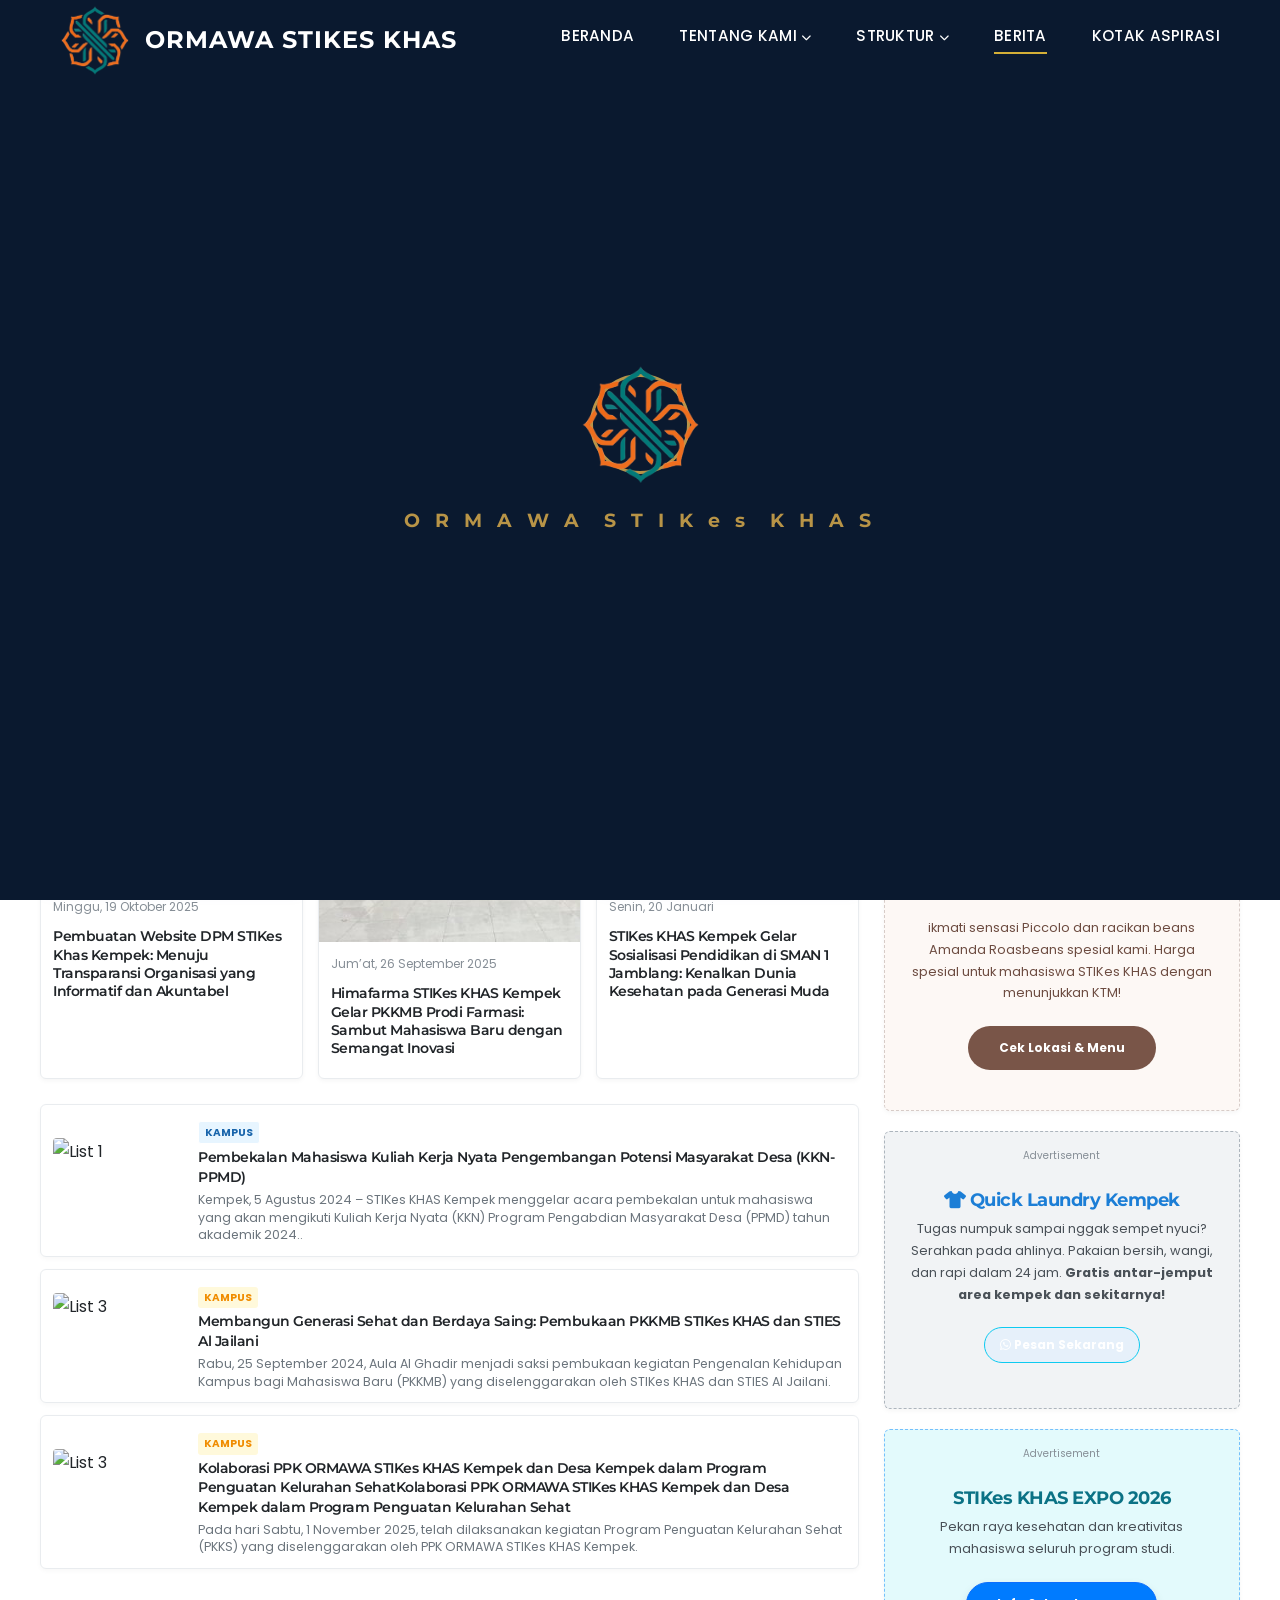
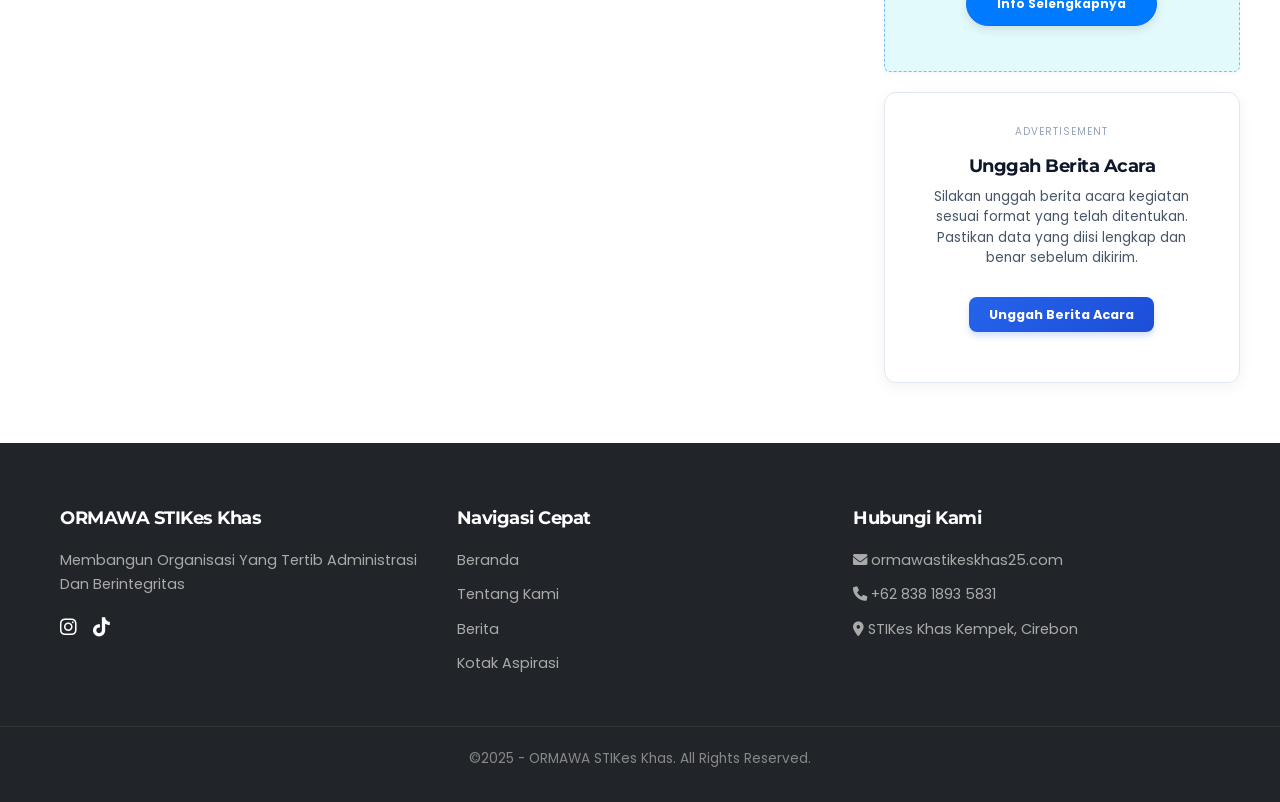
==== commit e65d26b6: "Add files via upload" ====
--- a/berita.html
+++ b/berita.html
@@ -162,30 +162,43 @@
             </h2>
           </div>
 
+         
           <!-- Berita Utama Besar (Hero Article) -->
-          <div class="portal-hero-box">
-            <a href="sidang-umum.html">
-              <img
-                src="img/Bannerberita terbaru/berita sidang umum.jpeg"
-                alt="Berita Utama"
-                class="portal-hero-img"
-              />
-            </a>
-            <div class="portal-hero-body">
-              <span class="portal-meta-time">19/10/2025</span>
-              <h2 class="portal-hero-heading">
-                <a href="sidang-umum.html"
-                  >Sidang Umum DPM STIKes Khas Kempek: Membangun Organisasi yang
-                  Tertib Administrasi dan Berintegritas</a
-                >
-              </h2>
-              <p class="portal-hero-excerpt">
-                Sidang ini merupakan agenda krusial guna mengkaji serta
-                menetapkan landasan hukum organisasi, mulai dari Anggaran Dasar
-                (AD) hingga Tata Laksana Organisasi (TLO).
-              </p>
-            </div>
-          </div>
+            <div class="portal-hero-box" id="hero-slider-container">
+
+              <!-- BERITA 1 (Beri class 'active' untuk yang tampil pertama) -->
+              <div class="hero-slide-item active">
+                <a href="sidang-umum.html">
+                  <img src="img/Bannerberita terbaru/berita sidang umum.jpeg" alt="Berita Utama 1" class="portal-hero-img" />
+                </a>
+                <div class="portal-hero-body">
+                  <span class="portal-meta-time">19/10/2025</span>
+                  <h2 class="portal-hero-heading">
+                    <a href="sidang-umum.html">Sidang Umum DPM STIKes Khas Kempek: Membangun Organisasi yang Tertib Administrasi dan Berintegritas</a>
+                  </h2>
+                  <p class="portal-hero-excerpt">
+                    Sidang ini merupakan agenda krusial guna mengkaji serta menetapkan landasan hukum organisasi...
+                  </p>
+                </div>
+              </div>
+
+              <!-- BERITA 2 (Tinggal copy-paste HTML berita lainnya di sini) -->
+              <div class="hero-slide-item">
+                <a href="https://www.stikeskhas.ac.id/membangun-generasi-sehat-dan-berdaya-saing-pembukaan-pkkmb-stikes-khas-dan-sties-al-jailani/">
+                  <img src="https://www.stikeskhas.ac.id/wp-content/uploads/2024/09/IMG_4207-768x432.jpg" alt="Berita Utama 2" class="portal-hero-img" />
+                </a>
+                <div class="portal-hero-body">
+                  <span class="portal-meta-time">20/10/2025</span>
+                  <h2 class="portal-hero-heading">
+                    <a href="https://www.stikeskhas.ac.id/membangun-generasi-sehat-dan-berdaya-saing-pembukaan-pkkmb-stikes-khas-dan-sties-al-jailani/">Membangun Generasi Sehat dan Berdaya Saing: Pembukaan PKKMB STIKes KHAS dan STIES Al Jailani</a>
+                  </h2>
+                  <p class="portal-hero-excerpt">
+                    Rabu, 25 September 2024, Aula Al Ghadir menjadi saksi pembukaan kegiatan Pengenalan Kehidupan Kampus bagi Mahasiswa Baru (PKKMB) yang diselenggarakan oleh STIKes KHAS dan STIES Al Jailani. 
+                  </p>
+                </div>
+              </div>
+
+            </div>
 
           <!-- Berita Utama Lainnya -->
           <div class="news-section-header">
@@ -792,6 +805,64 @@
           preloader.classList.add("loader-fade-out");
         }, 2000);
       });
+    
+            document.addEventListener("DOMContentLoaded", function () {
+              // Mencari bagian kotak berita utama
+              const grid = document.querySelector('.portal-sub-grid-3');
+              
+              // Memastikan ada lebih dari 1 berita agar bisa dianimasikan
+              if (grid && grid.children.length > 1) {
+                
+                // Mengatur interval agar otomatis beranimasi setiap 3 detik (3000 ms)
+                setInterval(() => {
+                  const firstCard = grid.firstElementChild;
+                  
+                  // 1. Animasi Keluar: Kotak pertama memudar dan geser sedikit ke kiri
+                  firstCard.style.transition = 'all 0.6s ease-in-out';
+                  firstCard.style.opacity = '0';
+                  firstCard.style.transform = 'translateX(-30px)';
+                  
+                  // Menunggu animasi keluar selesai (600 ms)
+                  setTimeout(() => {
+                    // 2. Memindahkan kotak tersebut ke urutan paling belakang
+                    // Ini akan membuat kotak ke-2 dan ke-3 otomatis maju ke depan
+                    grid.appendChild(firstCard);
+                    
+                    // 3. Mereset posisi kotak yang dipindah agar bersiap muncul dari kanan
+                    firstCard.style.transition = 'none';
+                    firstCard.style.transform = 'translateX(30px)';
+                    
+                    // 4. Animasi Masuk: Kotak kembali terlihat di posisi barunya
+                    setTimeout(() => {
+                      firstCard.style.transition = 'all 0.6s ease-in-out';
+                      firstCard.style.opacity = '1';
+                      firstCard.style.transform = 'translateX(0)';
+                    }, 50);
+                    
+                  }, 600); 
+                  
+                }, 5000); // 5000 = 5 Detik
+              }
+            });
+          
+            document.addEventListener("DOMContentLoaded", function () {
+      const heroSlides = document.querySelectorAll("#hero-slider-container .hero-slide-item");
+      let currentHeroSlide = 0;
+
+      // Jalankan animasi jika berita lebih dari 1
+      if (heroSlides.length > 1) {
+          setInterval(() => {
+              // Hilangkan class active dari berita saat ini
+              heroSlides[currentHeroSlide].classList.remove("active");
+              
+              // Hitung urutan berita selanjutnya
+              currentHeroSlide = (currentHeroSlide + 1) % heroSlides.length;
+              
+              // Tambahkan class active ke berita selanjutnya
+              heroSlides[currentHeroSlide].classList.add("active");
+          }, 3000); // 3000ms = 3 Detik
+      }
+  });
     </script>
   </body>
 </html>
--- a/css/style.css
+++ b/css/style.css
@@ -1933,16 +1933,26 @@
 @media (max-width: 768px) {
     .portal-news-wrapper {
         padding-top: 85px !important;
+        padding-left: 12px;
+        padding-right: 12px;
     }
 
     .news-section-header {
         flex-direction: column;
         align-items: flex-start;
         gap: 8px;
+        padding-left: 2px;
+        padding-right: 2px;
     }
 
     .news-section-title {
         font-size: 1rem;
+    }
+
+    .portal-main-col,
+    .portal-sidebar-col {
+        padding-left: 4px;
+        padding-right: 4px;
     }
 
     .portal-hero-img {
@@ -2398,8 +2408,8 @@
 }
 
 .infographic-container {
-    width: 1200px;
-    min-width: 1200px;
+    width: 100%;
+    max-width: 1200px;
     margin: 0 auto;
     background: var(--color-bg);
     position: relative;
@@ -3200,4 +3210,195 @@
     .footer-custom-col:nth-child(3) {
         grid-column: span 2; /* Kolom Hubungi Kami melebar penuh di bawahnya */
     }
+}
+
+
+/* ================================================================
+   GAYA TAMPILAN KEMENKES (TEXT DIAM, FOTO GESER)
+   ================================================================ */
+.kemenkes-section {
+    padding: 60px 0;
+    background: transparent !important; /* Menghilangkan warna putih yang full layar */
+}
+
+/* Memindahkan warna putih hanya ke area konten tengah yang sejajar */
+.kemenkes-section .container {
+    background-color: #ffffff;
+    padding: 40px;
+    border-radius: 12px; /* Memberikan sudut agak melengkung agar manis */
+    box-shadow: 0 10px 30px rgba(0, 0, 0, 0.1); /* Memberikan efek bayangan lembut di belakang kotak putih */
+}
+
+/* KIRI: Judul & Foto */
+.kemenkes-section-title {
+    font-family: Arial, Helvetica, sans-serif;
+    font-size: 1.15rem !important;
+    font-weight: 700 !important;
+    color: #5d6d7e !important; /* Warna abu-abu kebiruan */
+    text-transform: uppercase;
+    margin-bottom: 12px !important;
+    text-align: left;
+}
+
+.kemenkes-slider-wrapper {
+    position: relative;
+    border: 1px solid #e0e0e0; /* Border tipis mengelilingi foto */
+}
+
+.kemenkes-img {
+    height: 380px;
+    object-fit: cover;
+}
+
+.kemenkes-arrow {
+    width: 8% !important;
+    opacity: 0.8 !important;
+}
+
+/* KIRI: Bagian Teks Bawah (DIAM) */
+.kemenkes-caption-static {
+    padding: 18px 0;
+    position: relative;
+    background: transparent;
+}
+
+.kemenkes-caption-static h4 {
+    font-family: Arial, Helvetica, sans-serif;
+    font-size: 1.05rem;
+    color: #555555;
+    font-weight: 400;
+    line-height: 1.4;
+    margin: 0 0 25px 0;
+    transition: opacity 0.3s ease; /* Efek halus saat teks berganti */
+}
+
+.kemenkes-link-detail {
+    font-size: 0.85rem;
+    font-weight: 700;
+    color: #5d6d7e;
+    text-decoration: none;
+    position: absolute;
+    bottom: 5px;
+    right: 0;
+}
+
+.kemenkes-link-detail:hover {
+    color: #007bff;
+}
+
+/* KANAN: TABS PENGUMUMAN */
+.kemenkes-col-right {
+    padding-top: 35px; /* Menurunkan kotak agar sejajar foto */
+}
+
+.kemenkes-tabs {
+    border-bottom: 2px solid #e0e0e0;
+    gap: 4px;
+    margin-bottom: 0;
+}
+
+.kemenkes-tabs .nav-link {
+    border-radius: 0 !important;
+    border: none !important;
+    font-family: Arial, Helvetica, sans-serif;
+    font-size: 0.8rem !important;
+    font-weight: 700 !important;
+    padding: 10px 18px !important;
+    color: #ffffff !important;
+}
+
+.kemenkes-tabs .nav-link.active {
+    background-color:  #007bff !important; /* Hijau Teal Kemenkes */
+}
+
+.kemenkes-tabs .nav-link:not(.active) {
+    background-color: #9e9e9e !important; /* Abu-abu */
+}
+
+/* KANAN: List Pengumuman */
+.kemenkes-tab-content {
+    padding-top: 15px;
+}
+
+.kemenkes-scroll-area {
+    max-height: 310px; 
+    overflow-y: auto;
+    padding-right: 10px;
+}
+
+.kemenkes-scroll-area::-webkit-scrollbar { width: 5px; }
+.kemenkes-scroll-area::-webkit-scrollbar-track { background: #f1f1f1; }
+.kemenkes-scroll-area::-webkit-scrollbar-thumb { background: #c1c1c1; border-radius: 5px; }
+
+.kemenkes-list {
+    list-style: none;
+    padding: 0;
+    margin: 0;
+}
+
+.kemenkes-list li {
+    padding: 15px 0;
+    border-bottom: 1px solid #e0e0e0;
+}
+
+.kemenkes-list li a {
+    font-family: Arial, Helvetica, sans-serif;
+    color: #4a4a4a;
+    font-size: 0.85rem;
+    font-weight: 700;
+    text-decoration: none;
+    line-height: 1.4;
+    display: block;
+}
+
+.kemenkes-list li a:hover {
+    color:  #007bff;
+}
+
+/* KANAN: Garis Putus-Putus Bawah */
+.kemenkes-list-footer {
+    border-top: 3px dashed #cccccc;
+    margin-top: 10px;
+    padding-top: 15px;
+}
+
+.kemenkes-list-footer a {
+    font-family: Arial, Helvetica, sans-serif;
+    color: #555555;
+    font-size: 0.85rem;
+    font-weight: 700;
+    text-decoration: none;
+    display: flex;
+    justify-content: space-between;
+}
+
+.kemenkes-list-footer a:hover {
+    color:  #007bff;
+}
+
+@media (max-width: 992px) {
+    .kemenkes-col-right { padding-top: 0; margin-top: 20px; }
+    .kemenkes-img { height: 250px; }
+}
+
+
+/* Animasi Santai untuk Berita Utama (Hero Slider) */
+.hero-slide-item {
+    display: none; 
+    /* Dibuat 1.5 detik (1.5s) dengan ease-in-out agar memudarnya sangat pelan dan santai */
+    animation: santaiFade 1.5s ease-in-out forwards; 
+}
+
+.hero-slide-item.active {
+    display: block; 
+}
+
+/* Keyframes efek memudar santai murni tanpa pergerakan */
+@keyframes santaiFade {
+    0% {
+        opacity: 0;
+    }
+    100% {
+        opacity: 1;
+    }
 }
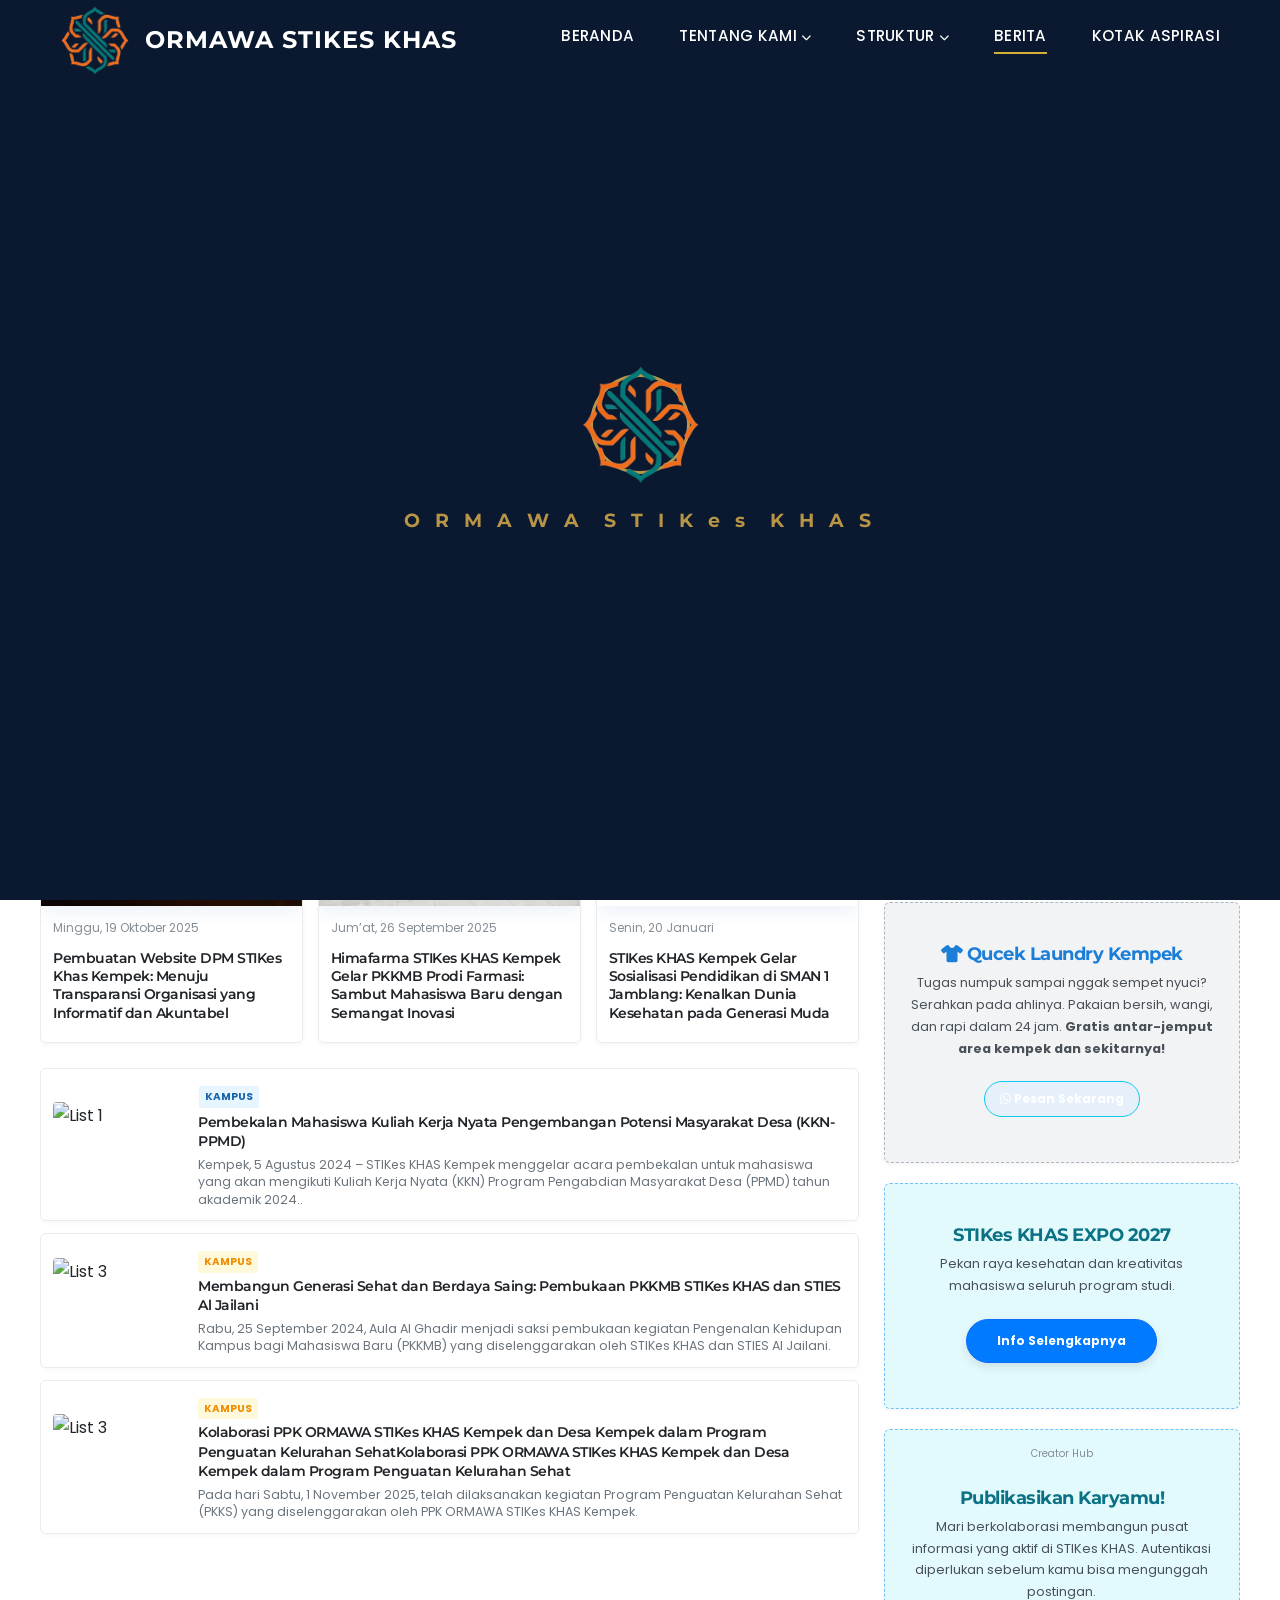
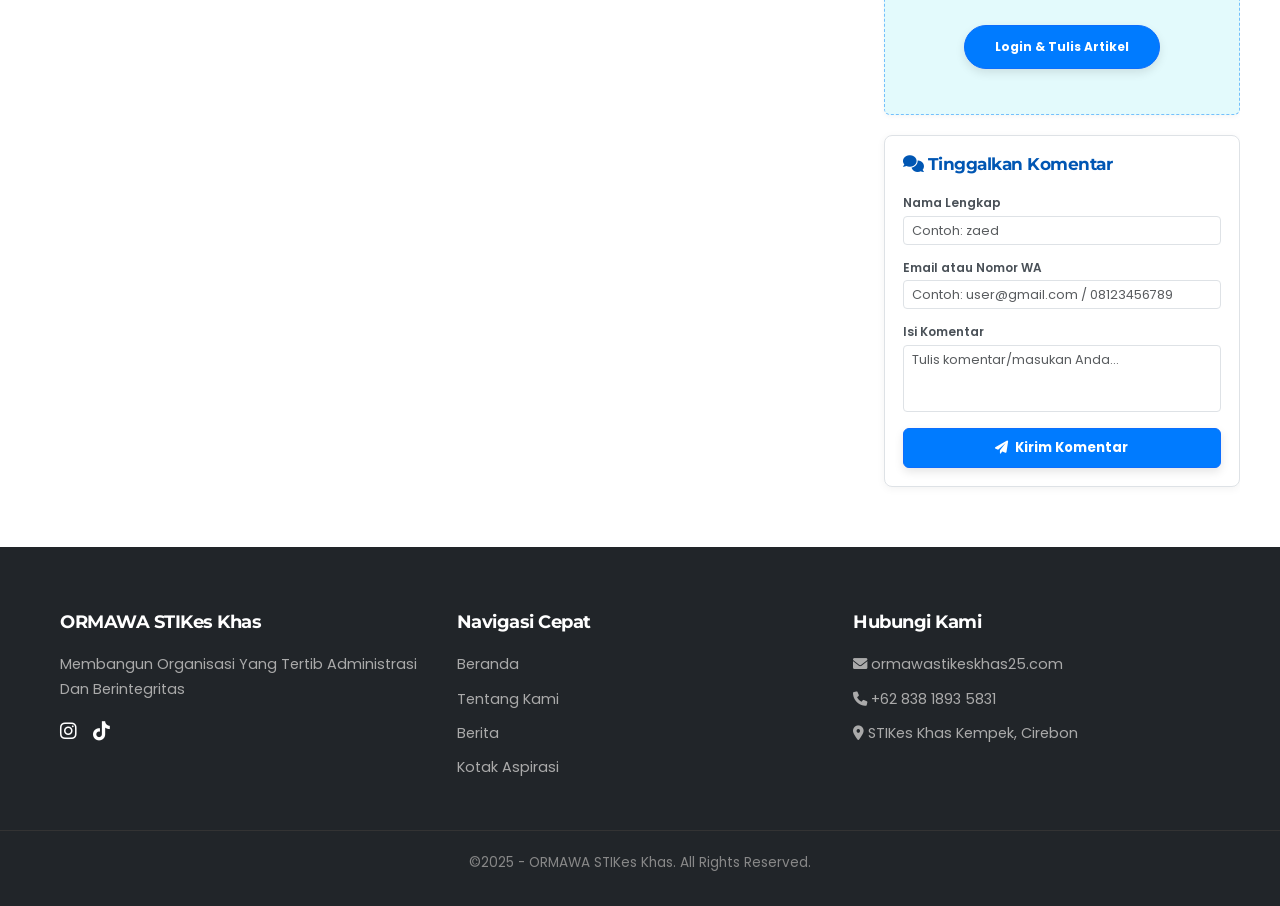
==== commit 31fa96d1: "Add files via upload" ====
--- a/berita.html
+++ b/berita.html
@@ -177,7 +177,7 @@
                     <a href="sidang-umum.html">Sidang Umum DPM STIKes Khas Kempek: Membangun Organisasi yang Tertib Administrasi dan Berintegritas</a>
                   </h2>
                   <p class="portal-hero-excerpt">
-                    Sidang ini merupakan agenda krusial guna mengkaji serta menetapkan landasan hukum organisasi...
+                    Sidang ini merupakan agenda krusial guna mengkaji serta menetapkan landasan hukum organisasi, mulai dari Anggaran Dasar (AD) hingga Tata Laksana Organisasi (TLO).
                   </p>
                 </div>
               </div>
@@ -202,7 +202,7 @@
 
           <!-- Berita Utama Lainnya -->
           <div class="news-section-header">
-            <h3 class="news-section-title">Berita Utama Lainnya</h3>
+            <h3 class="news-section-title" style="color: #0056b3;">Berita Utama Lainnya</h3>
             <div class="news-nav-arrows">
               <button class="news-nav-btn">
                 <i class="fas fa-chevron-left"></i>
@@ -233,9 +233,14 @@
             </div>
 
             <div class="portal-mini-card">
-              <a href="PPKMB-HIMARMA.html"
-                ><img src="img/himafarma/berita/ppkmb/pkkmbhimfrma.jpg"
-              /></a>
+              <a href="PPKMB-HIMARMA.html">
+                <!-- Tambahkan class="portal-mini-img" dan alt pada gambar di bawah ini -->
+                <img 
+                  src="img/himafarma/berita/ppkmb/pkkmbhimfrma.jpg" 
+                  alt="Sub 2" 
+                  class="portal-mini-img" 
+                />
+              </a>
               <div class="portal-mini-body">
                 <span class="portal-meta-time">Jum’at, 26 September 2025</span>
                 <h4 class="portal-mini-title">
@@ -340,29 +345,15 @@
               </p>
             </div>
           </div>
+          
+        <!-- List Artikel Vertikal di Bawah -->
+        <div id="daftar-berita-dinamis">
+            <!-- Berita dari Supabase otomatis muncul di sini -->
+        </div>
         </div>
 
         <!-- SIDEBAR KANAN -->
         <div class="portal-sidebar-col">
-          <!-- Topik Populer -->
-          <div class="portal-sidebar-widget">
-            <div class="portal-sidebar-header">Topik Populer</div>
-            <ul class="top-topic-list">
-              <li>
-                <i class="fas fa-external-link-alt"></i>
-                <a href="#">Sidang Pleno DPM</a>
-              </li>
-              <li>
-                <i class="fas fa-external-link-alt"></i>
-                <a href="#">Sosialisasi Kesehatan</a>
-              </li>
-              <li>
-                <i class="fas fa-external-link-alt"></i>
-                <a href="#">Panduan Mahasiswa Baru</a>
-              </li>
-            </ul>
-          </div>
-
           <!-- Sub Kategori / Widget Artikel Pilihan -->
           <div class="portal-sidebar-widget">
             <div class="portal-sidebar-header">Berita Pilihan</div>
@@ -431,7 +422,7 @@
                 display: block;
                 margin-bottom: 5px;
               "
-              >Advertisement</span
+              ></span
             >
             <div style="padding: 15px 10px">
               <!-- Bagian Judul dengan Gambar Logo -->
@@ -459,18 +450,11 @@
               <!-- Video Container (Responsif 16:9) -->
               <div class="ratio ratio-16x9 mb-3">
                 <!-- Ganti URL src dengan link embed video YouTube/Tiktok promosi yang asli -->
-                <iframe
-                  src=""
-                  title="Coffee Shop Promo"
-                  allowfullscreen
-                  style="border-radius: 8px"
-                ></iframe>
+                <img src="https://www.crazycoffeebean.com/wp-content/uploads/2022/01/caffe-latte-on-brown-bg-1024x732.jpg.webp" alt="">
               </div>
 
               <p style="font-size: 0.8rem; color: #6d4c41; margin-bottom: 12px">
-                ikmati sensasi Piccolo dan racikan beans Amanda Roasbeans
-                spesial kami. Harga spesial untuk mahasiswa STIKes KHAS dengan
-                menunjukkan KTM!
+                Nikmati cita rasa kopi pilihan dengan racikan dan beans berkualitas. Dapatkan harga spesial khusus mahasiswa STIKes KHAS hanya dengan menunjukkan KTM!
               </p>
               <a
                 href="https://www.instagram.com/salwacoffee/"
@@ -497,7 +481,7 @@
                 display: block;
                 margin-bottom: 5px;
               "
-              >Advertisement</span
+              ></span
             >
             <div style="padding: 20px 10px">
               <h5
@@ -508,7 +492,7 @@
                   margin-bottom: 8px;
                 "
               >
-                <i class="fas fa-tshirt"></i> Quick Laundry Kempek
+                <i class="fas fa-tshirt"></i> Qucek Laundry Kempek
               </h5>
               <p style="font-size: 0.8rem; color: #495057; margin-bottom: 12px">
                 Tugas numpuk sampai nggak sempet nyuci? Serahkan pada ahlinya.
@@ -542,7 +526,7 @@
                 display: block;
                 margin-bottom: 5px;
               "
-              >Advertisement</span
+              ></span
             >
             <div style="padding: 20px 10px">
               <h5
@@ -553,83 +537,96 @@
                   margin-bottom: 8px;
                 "
               >
-                STIKes KHAS EXPO 2026
+                STIKes KHAS EXPO 2027
               </h5>
               <p style="font-size: 0.8rem; color: #495057; margin-bottom: 12px">
                 Pekan raya kesehatan dan kreativitas mahasiswa seluruh program
                 studi.
               </p>
               <a
-                href="kotak-Aspirasi.html"
+                href=""
                 class="btn btn-sm btn-primary fw-bold"
                 style="font-size: 0.75rem"
                 >Info Selengkapnya</a
               >
             </div>
           </div>
-          <!-- ================= BATAS AKHIR KODE IKLAN UNGGAH BERITA ================= -->
+
+                    <!-- ================= BATAS AKHIR KODE IKLAN BARU ================= -->
+
+          <!-- Kotak Iklan / Banner Samping -->
           <div
             class="portal-sidebar-widget text-center"
-            style="
-              background: #ffffff;
-              border: 1px solid #e2e8f0;
-              border-radius: 12px;
-              box-shadow: 0 4px 15px rgba(0, 0, 0, 0.05);
-              overflow: hidden;
-            "
+            style="background: #e3fafc; border: 1px dashed #74c0fc"
           >
             <span
               style="
                 font-size: 10px;
-                color: #94a3b8;
+                color: #868e96;
                 display: block;
-                margin-top: 15px;
-                text-transform: uppercase;
-                letter-spacing: 1px;
+                margin-bottom: 5px;
               "
-              >Advertisement</span
+              >Creator Hub</span
             >
-            <div style="padding: 15px 20px 25px">
+            <div style="padding: 20px 10px">
               <h5
                 style="
-                  font-size: 1.15rem;
-                  color: #0f172a;
+                  font-size: 1.1rem;
+                  color: #0b7285;
                   font-weight: 700;
-                  margin-bottom: 10px;
+                  margin-bottom: 8px;
                 "
               >
-                Unggah Berita Acara
+                Publikasikan Karyamu!
               </h5>
-              <p
-                style="
-                  font-size: 0.85rem;
-                  color: #475569;
-                  margin-bottom: 18px;
-                  line-height: 1.5;
-                "
-              >
-                Silakan unggah berita acara kegiatan sesuai format yang telah
-                ditentukan. Pastikan data yang diisi lengkap dan benar sebelum
-                dikirim.
+              <p style="font-size: 0.8rem; color: #495057; margin-bottom: 12px">
+                Mari berkolaborasi membangun pusat informasi yang aktif di STIKes KHAS. Autentikasi diperlukan sebelum kamu bisa mengunggah postingan.
               </p>
               <a
-                href="pembuatan-berita.html"
-                class="btn btn-sm fw-bold"
-                style="
-                  background: linear-gradient(135deg, #2563eb 0%, #1d4ed8 100%);
-                  color: #ffffff;
-                  border: none;
-                  padding: 8px 20px;
-                  border-radius: 8px;
-                  font-size: 0.8rem;
-                  box-shadow: 0 4px 6px rgba(37, 99, 235, 0.2);
-                  transition: all 0.3s ease;
-                "
+                href="login.html"
+                class="btn btn-sm btn-primary fw-bold"
+                style="font-size: 0.75rem"
+                >Login & Tulis Artikel</a
               >
-                Unggah Berita Acara
-              </a>
-            </div>
-          </div>
+            </div>
+          </div>
+          <!-- ================= KOTAK KOMENTAR KE GMAIL ================= -->
+            <div class="portal-sidebar-widget" style="background: #ffffff; border: 1px solid #dee2e6; border-radius: 8px; margin-top: 20px; padding: 18px; box-shadow: 0 2px 8px rgba(0,0,0,0.05);">
+                <h5 style="font-size: 1.05rem; color: #0056b3; font-weight: 700; margin-bottom: 6px;">
+                    <i class="fas fa-comments"></i> Tinggalkan Komentar
+                </h5>
+                <p style="font-size: 0.78rem; color: #6c757d; margin-bottom: 14px; line-height: 1.4;">
+                </p>
+
+                <!-- Ganti URL action di bawah ini dengan endpoint Formspree akun Gmail Anda -->
+                <form id="commentForm" action="https://formspree.io/f/xppavrel" method="POST">
+                    <!-- Input Nama -->
+                    <div class="mb-2">
+                        <label style="font-size: 0.75rem; font-weight: 600; color: #495057; margin-bottom: 2px;">Nama Lengkap</label>
+                        <input type="text" name="Nama_Pengirim" class="form-control form-control-sm" placeholder="Contoh: zaed" required style="font-size: 0.8rem;">
+                    </div>
+
+                    <!-- Input Email / Nomor WA (Wajib) -->
+                    <div class="mb-2">
+                        <label style="font-size: 0.75rem; font-weight: 600; color: #495057; margin-bottom: 2px;">Email atau Nomor WA</label>
+                        <input type="text" name="Kontak_Email_atau_WA" class="form-control form-control-sm" placeholder="Contoh: user@gmail.com / 08123456789" required style="font-size: 0.8rem;">
+                    </div>
+
+                    <!-- Input Komentar (Wajib) -->
+                    <div class="mb-3">
+                        <label style="font-size: 0.75rem; font-weight: 600; color: #495057; margin-bottom: 2px;">Isi Komentar</label>
+                        <textarea name="Isi_Komentar" class="form-control form-control-sm" rows="3" placeholder="Tulis komentar/masukan Anda..." required style="font-size: 0.8rem; resize: none;"></textarea>
+                    </div>
+
+                    <!-- Tombol Kirim -->
+                    <button type="submit" id="btnKirimKomentar" class="btn btn-sm btn-primary w-100 fw-bold" style="font-size: 0.82rem; margin: 0; padding: 9px; border-radius: 6px;">
+                        <i class="fas fa-paper-plane me-1"></i> Kirim Komentar
+                    </button>
+                </form>
+
+                <!-- Notifikasi Sukses / Gagal -->
+                <div id="commentStatus" class="small text-center mt-2 fw-semibold" style="display: none; font-size: 0.8rem;"></div>
+            </div>
         </div>
       </div>
     </div>
@@ -841,7 +838,7 @@
                     
                   }, 600); 
                   
-                }, 5000); // 5000 = 5 Detik
+                }, 10000); // 10000 = 10 Detik
               }
             });
           
@@ -860,9 +857,134 @@
               
               // Tambahkan class active ke berita selanjutnya
               heroSlides[currentHeroSlide].classList.add("active");
-          }, 3000); // 3000ms = 3 Detik
+          }, 7000); // 7000ms = 7 Detik
       }
   });
     </script>
-  </body>
-</html>
+
+   <!-- Library Supabase -->
+    <script src="https://cdn.jsdelivr.net/npm/@supabase/supabase-js@2"></script>
+
+    <script>
+        const { createClient } = supabase;
+        const supabaseClient = createClient(
+            'https://acigxznxktbdptezfbuk.supabase.co',
+            'sb_publishable_GaLfQyvfjzJCgVLBAzWerA_7_OgU6ZS'
+        );
+
+      async function muatBeritaDariSupabase() {
+            const container = document.getElementById('daftar-berita-dinamis');
+            if (!container) return;
+
+            // 1. Tampilkan tulisan "Sedang memuat..." agar halaman tidak terlihat kosong/hilang
+            container.innerHTML = `
+                <div class="text-center my-4" style="color: #0b7285;">
+                    <i class="fas fa-spinner fa-spin fa-2x mb-2"></i>
+                    <p class="fw-bold">Menyiapkan berita terbaru...</p>
+                </div>
+            `;
+
+            try {
+                // 2. BATASI HANYA 4 BERITA TERBARU. 
+                // Jangan tarik 10 karena Base64 foto sangat berat dan bikin lemot 20 detik.
+                const { data: articles, error } = await supabaseClient
+                    .from('articles')
+                    .select('id, title, image, date, kategori, content')
+                    .order('id', { ascending: false })
+                    .limit(4);
+
+                if (error) throw error;
+
+                if (articles && articles.length > 0) {
+                    let htmlContent = '';
+
+                    const stripHtml = (html) => {
+                        const tmp = document.createElement("DIV");
+                        tmp.innerHTML = html || '';
+                        return tmp.textContent || tmp.innerText || '';
+                    };
+
+                    articles.forEach(item => {
+                        const plainText = stripHtml(item.content);
+                        const ringkasan = plainText.length > 150 ? plainText.substring(0, 150) + '...' : plainText;
+                        const kategori = item.kategori ? item.kategori : 'Kampus';
+
+                        htmlContent += `
+                        <div class="portal-list-item">
+                            <img 
+                                src="${item.image || 'https://placehold.co/800x400'}" 
+                                alt="${item.title}" 
+                                class="portal-list-thumb" 
+                            />
+                            <div class="portal-list-content">
+                                <span class="portal-badge-label badge-blue">${kategori}</span>
+                                <h4 class="portal-list-title">
+                                    <a href="detail-berita.html?id=${item.id}">${item.title}</a>
+                                </h4>
+                                <p class="text-muted" style="font-size: 0.75rem; margin-bottom: 5px;">
+                                    <i class="fas fa-calendar-alt"></i> ${item.date || 'Baru Saja'}
+                                </p>
+                                <p class="portal-list-desc">${ringkasan}</p>
+                            </div>
+                        </div>
+                        `;
+                    });
+                    
+                    // 3. Masukkan berita yang sudah berhasil didownload
+                    container.innerHTML = htmlContent;
+                } else {
+                    container.innerHTML = '<p class="text-center text-muted"> </p>';
+                }
+            } catch (err) {
+                console.error("Gagal memuat berita:", err.message);
+                container.innerHTML = '<p class="text-danger text-center fw-bold">Gagal memuat berita. Jaringan lambat atau ukuran foto terlalu besar.</p>';
+            }
+        }  
+
+        // Jalankan saat dokumen siap
+        document.addEventListener("DOMContentLoaded", muatBeritaDariSupabase);
+
+
+        // Handler Pengiriman Komentar Langsung ke Gmail
+        const formKomentar = document.getElementById("commentForm");
+        const statusKomentar = document.getElementById("commentStatus");
+        const btnKirim = document.getElementById("btnKirimKomentar");
+
+        if (formKomentar) {
+            formKomentar.addEventListener("submit", async function (e) {
+                e.preventDefault();
+                const data = new FormData(formKomentar);
+
+                btnKirim.innerHTML = '<i class="fas fa-spinner fa-spin me-1"></i> Mengirim ke Gmail...';
+                btnKirim.disabled = true;
+
+                try {
+                    const response = await fetch(formKomentar.action, {
+                        method: "POST",
+                        body: data,
+                        headers: {
+                            Accept: "application/json",
+                        },
+                    });
+
+                    if (response.ok) {
+                        statusKomentar.style.display = "block";
+                        statusKomentar.style.color = "#2b8a3e";
+                        statusKomentar.innerText = "✓ Komentar berhasil dikirim dan masuk ke Gmail!";
+                        formKomentar.reset();
+                    } else {
+                        throw new Error("Gagal mengirim.");
+                    }
+                } catch (err) {
+                    statusKomentar.style.display = "block";
+                    statusKomentar.style.color = "#d9480f";
+                    statusKomentar.innerText = "Gagal mengirim. Pastikan terhubung internet.";
+                } finally {
+                    btnKirim.innerHTML = '<i class="fas fa-paper-plane me-1"></i> Kirim Komentar';
+                    btnKirim.disabled = false;
+                }
+            });
+        }
+    </script>
+</body>
+</html>
--- a/css/style.css
+++ b/css/style.css
@@ -114,7 +114,7 @@
     font-size: 1.5rem;
     color: var(--primary-color);
 }
-
+o
 nav ul {
     list-style: none;
     display: flex;
@@ -128,19 +128,27 @@
 }
 
 nav ul li a:hover { color: var(--primary-color); }
-
-/* Hero Section */
+/* Hero Section - Banner Pendek & Ukuran Mati (Kaku) */
 .hero {
     background: var(--primary-dark);
     color: white;
-    min-height: 90vh;
-    height: auto;
     display: flex;
     align-items: center;
     text-align: center;
     position: relative;
+    
+    max-width: 1160px; 
+    width: calc(100% - 40px); 
+    margin: 120px auto 40px; 
+    
+    /* --- TINGGI DITAMBAH SEDIKIT LAGI UNTUK DESKTOP --- */
+    height: 470px !important; /* Naik ke 470px */
+    min-height: unset !important; 
+    padding: 0 20px;
+    
+    border-radius: 0 !important; 
+    box-shadow: 0 10px 30px rgba(0, 0, 0, 0.2); 
     overflow: hidden;
-    padding: 120px 0 80px;
 }
 
 .hero-bg-slider {
@@ -149,6 +157,8 @@
     width: 100%;
     height: 100%;
     z-index: 0;
+    border-radius: 0 !important; 
+    overflow: hidden; 
 }
 
 .hero-bg-slider .slide {
@@ -160,33 +170,54 @@
     background-position: center center;
     background-repeat: no-repeat;
     opacity: 0;
-    transition: opacity 1.5s ease-in-out, transform 0.5s ease;
-    transform: scale(1.04);
-    transform-origin: center center;
+    transition: opacity 1.5s ease-in-out; 
 }
 
 .hero-bg-slider .slide.active { opacity: 1; }
 
+/* ==========================================
+   PENYESUAIAN RESPONSIF (HP & TABLET)
+   ========================================== */
+
+/* Mode Tablet */
 @media (max-width: 992px) {
     .hero {
-        min-height: 75vh;
-        padding-top: 110px;
-    }
-}
-
+        height: 380px !important; /* Naik ke 380px */
+        margin-top: 110px;
+        width: calc(100% - 30px); 
+    }
+}
+
+/* Mode HP (Smartphone) */
 @media (max-width: 768px) {
     .hero {
-        min-height: 58vh;
-        padding: 100px 0 60px;
-    }
-
-    .hero-bg-slider .slide {
-        background-size: cover;
-        background-position: center center;
-        background-repeat: no-repeat;
-        transform: scale(1.02);
-    }
-}
+        /* --- TINGGI DITAMBAH SEDIKIT LAGI UNTUK HP --- */
+        height: 300px !important; /* Naik ke 300px */
+        margin-top: 85px;
+        width: calc(100% - 20px); 
+        padding: 0 10px;
+    }
+    
+    /* Ukuran teks di HP */
+    .hero-content h2 {
+        font-size: 1.4rem !important;
+        margin-bottom: 12px !important;
+        line-height: 1.3;
+    }
+    
+    .hero-content p.hero-quote {
+        font-size: 0.9rem !important;
+        margin-bottom: 15px !important;
+        padding: 6px 12px !important;
+    }
+    
+    .hero-content .btn {
+        padding: 8px 18px !important;
+        font-size: 0.85rem !important;
+        margin: 5px 4px !important;
+    }
+}
+
 
 .hero::after {
     content: '';
@@ -2629,6 +2660,86 @@
 }
 
 /* ==========================================================
+   ISOLATED CSS UNTUK STRUKTUR (1 KETUA - 6 LEVEL2 - 2 LEVEL3)
+   ========================================================== */
+.infographic-container.layout-custom-9 {
+    width: 100%;
+    min-width: 1100px; /* Menjaga garis tetap rapi di perangkat mobile dengan horizontal scroll */
+    margin: 0 auto;
+    position: relative;
+    padding: 20px 40px;
+}
+
+/* Level 2 dan 3 menggunakan Grid 6 Kolom agar presisi */
+.layout-custom-9 .level-2,
+.layout-custom-9 .level-3 {
+    display: grid !important;
+    grid-template-columns: repeat(6, 1fr) !important;
+    width: 100%;
+    max-width: 1150px;
+    margin: 0 auto;
+    justify-items: center;
+}
+
+/* Mengunci posisi Julia di kolom 5 dan Fatkhur di kolom 6 pada Level 3 */
+.layout-custom-9 .level-3 .julia-node {
+    grid-column: 5; 
+}
+.layout-custom-9 .level-3 .fatkhur-node {
+    grid-column: 6; 
+}
+
+/* Garis Konektor Level 1 ke Level 2 */
+.layout-custom-9 .connector-tree-1-2 {
+    width: 100%;
+    max-width: 1150px;
+    height: 45px;
+    margin: 0 auto;
+    position: relative;
+    z-index: 1;
+}
+
+.layout-custom-9 .connector-tree-1-2 .top-drop {
+    position: absolute; top: 0; left: 50%; width: 2px; height: 15px; 
+    background-color: var(--chart-blue-primary, #007bff); opacity: 0.5; transform: translateX(-50%);
+}
+
+.layout-custom-9 .connector-tree-1-2 .horizontal-bar-level2 {
+    position: absolute; top: 15px; left: 8.33% !important; right: 8.33% !important; height: 2px; 
+    background-color: var(--chart-blue-primary, #007bff); opacity: 0.5;
+}
+
+.layout-custom-9 .connector-tree-1-2 .node-drop {
+    position: absolute; top: 15px; width: 2px; height: 30px; 
+    background-color: var(--chart-blue-primary, #007bff); opacity: 0.5; transform: translateX(-50%);
+}
+
+.layout-custom-9 .connector-tree-1-2 .node-drop:nth-child(3) { left: 8.33% !important; }
+.layout-custom-9 .connector-tree-1-2 .node-drop:nth-child(4) { left: 25% !important; }
+.layout-custom-9 .connector-tree-1-2 .node-drop:nth-child(5) { left: 41.66% !important; }
+.layout-custom-9 .connector-tree-1-2 .node-drop:nth-child(6) { left: 58.33% !important; }
+.layout-custom-9 .connector-tree-1-2 .node-drop:nth-child(7) { left: 75% !important; }
+.layout-custom-9 .connector-tree-1-2 .node-drop:nth-child(8) { left: 91.66% !important; }
+
+/* Garis Konektor Level 2 ke Level 3 (Langsung lurus ke bawah tanpa garis horizontal) */
+.layout-custom-9 .connector-tree-2-3 {
+    width: 100%;
+    max-width: 1150px;
+    height: 45px;
+    margin: 0 auto;
+    position: relative;
+    z-index: 1;
+}
+
+.layout-custom-9 .connector-tree-2-3 .node-drop-3 {
+    position: absolute; top: 0; width: 2px; height: 45px; 
+    background-color: var(--chart-blue-primary, #007bff); opacity: 0.5; transform: translateX(-50%);
+}
+
+/* Koordinat lurus presisi di bawah Nila (75%) dan Nasrullah (91.66%) */
+.layout-custom-9 .connector-tree-2-3 .line-julia { left: 75% !important; }
+.layout-custom-9 .connector-tree-2-3 .line-fatkhur { left: 91.66% !important; }
+/* ==========================================================
    PRECISION CONNECTOR LINES (Level 1 to Level 2)
    ========================================================== */
 .connector-tree-1-2 {
@@ -3234,7 +3345,7 @@
     font-family: Arial, Helvetica, sans-serif;
     font-size: 1.15rem !important;
     font-weight: 700 !important;
-    color: #5d6d7e !important; /* Warna abu-abu kebiruan */
+    color: #0056b3!important; /* Warna abu-abu kebiruan */
     text-transform: uppercase;
     margin-bottom: 12px !important;
     text-align: left;
@@ -3343,7 +3454,7 @@
 
 .kemenkes-list li a {
     font-family: Arial, Helvetica, sans-serif;
-    color: #4a4a4a;
+    color: #0056b3;
     font-size: 0.85rem;
     font-weight: 700;
     text-decoration: none;
@@ -3401,4 +3512,114 @@
     100% {
         opacity: 1;
     }
+}
+
+/* ================================================================
+   PERBAIKAN RESPONSIVE SEMUA PERANGKAT (DESKTOP, TABLET, HP)
+   ================================================================ */
+
+/* 1. Mengembalikan posisi Judul "Informasi Kampus & Ormawa" ke Kiri */
+.news-section-title {
+    text-align: left !important; 
+    flex-grow: 1; 
+}
+
+.news-section-header {
+    justify-content: flex-start !important;
+}
+
+/* 2. Mencegah layar jebol / melar ke samping (Anti Zoom-Out) secara Global */
+html, body {
+    max-width: 100vw;
+    overflow-x: hidden; 
+}
+
+/* 3. Bebaskan wrapper agar mengikuti jarak aman batas .container Bootstrap di Desktop */
+.portal-news-wrapper {
+    overflow-x: hidden;
+    /* Kita tidak lagi memaksa width 100vw di sini agar desktop tidak mepet pinggir */
+}
+
+/* 4. Aturan ketat KHUSUS untuk layar Tablet dan HP (di bawah 992px) */
+@media (max-width: 992px) {
+    .portal-grid-container {
+        width: 100%;
+        max-width: 100%;
+        display: grid;
+        grid-template-columns: 1fr !important; /* Memaksa 1 kolom utuh dari atas ke bawah */
+    }
+
+    /* Kunci agar grid patuh pada ukuran layar dan tidak luber */
+    .portal-main-col,
+    .portal-sidebar-col {
+        min-width: 0 !important; 
+        width: 100%;
+        max-width: 100%;
+    }
+}
+
+/* ================================================================
+   MEMAKSA FOTO LIST BERITA TETAP DI SAMPING SAAT DI HP
+   ================================================================ */
+@media (max-width: 768px) {
+    .portal-list-item {
+        flex-direction: row !important; /* Memaksa tata letak tetap menyamping (kiri-kanan) */
+        align-items: flex-start !important; /* Menyejajarkan foto dan teks dari posisi atas */
+        padding: 12px !important;
+    }
+
+    .portal-list-thumb {
+        width: 100px !important; /* Mengecilkan sedikit ukuran foto agar muat di layar HP */
+        height: 75px !important;
+        flex-shrink: 0 !important; /* Mencegah foto menjadi gepeng/tergencet teks */
+    }
+
+    /* Menyesuaikan ukuran teks agar tetap enak dibaca di sebelah foto */
+    .portal-list-title {
+        font-size: 0.85rem !important;
+        margin-bottom: 5px !important;
+        line-height: 1.3 !important;
+    }
+
+    .portal-list-desc {
+        font-size: 0.75rem !important;
+        /* Kode ini membatasi deskripsi hanya 2 baris saja agar kotaknya rapi */
+        display: -webkit-box;
+        -webkit-line-clamp: 2;
+        -webkit-box-orient: vertical;
+        overflow: hidden;
+    }
+}
+
+/* ================================================================
+   SISTEM SLIDER BERITA UTAMA (TAMPIL 3, ROTASI OTOMATIS)
+   ================================================================ */
+@media (min-width: 769px) {
+    .portal-sub-grid-3 {
+        display: grid;
+        grid-template-columns: repeat(3, 1fr) !important;
+        gap: 15px;
+    }
+
+    /* 1. Sembunyikan semua kartu berita secara default (Berita ke-4, 5, 10, dst) */
+    .portal-sub-grid-3 .portal-mini-card {
+        display: none !important; 
+    }
+
+    /* 2. HANYA tampilkan kartu di urutan 1, 2, dan 3 */
+    .portal-sub-grid-3 .portal-mini-card:nth-child(1),
+    .portal-sub-grid-3 .portal-mini-card:nth-child(2),
+    .portal-sub-grid-3 .portal-mini-card:nth-child(3) {
+        display: flex !important; 
+    }
+
+    /* 3. Animasi geser masuk khusus untuk berita yang baru muncul di posisi ke-3 */
+    .portal-sub-grid-3 .portal-mini-card:nth-child(3) {
+        animation: slideInBaru 0.6s ease forwards;
+    }
+}
+
+@keyframes slideInBaru {
+    0% { opacity: 0; transform: translateX(30px); }
+    100% { opacity: 1; transform: translateX(0); }
 }
